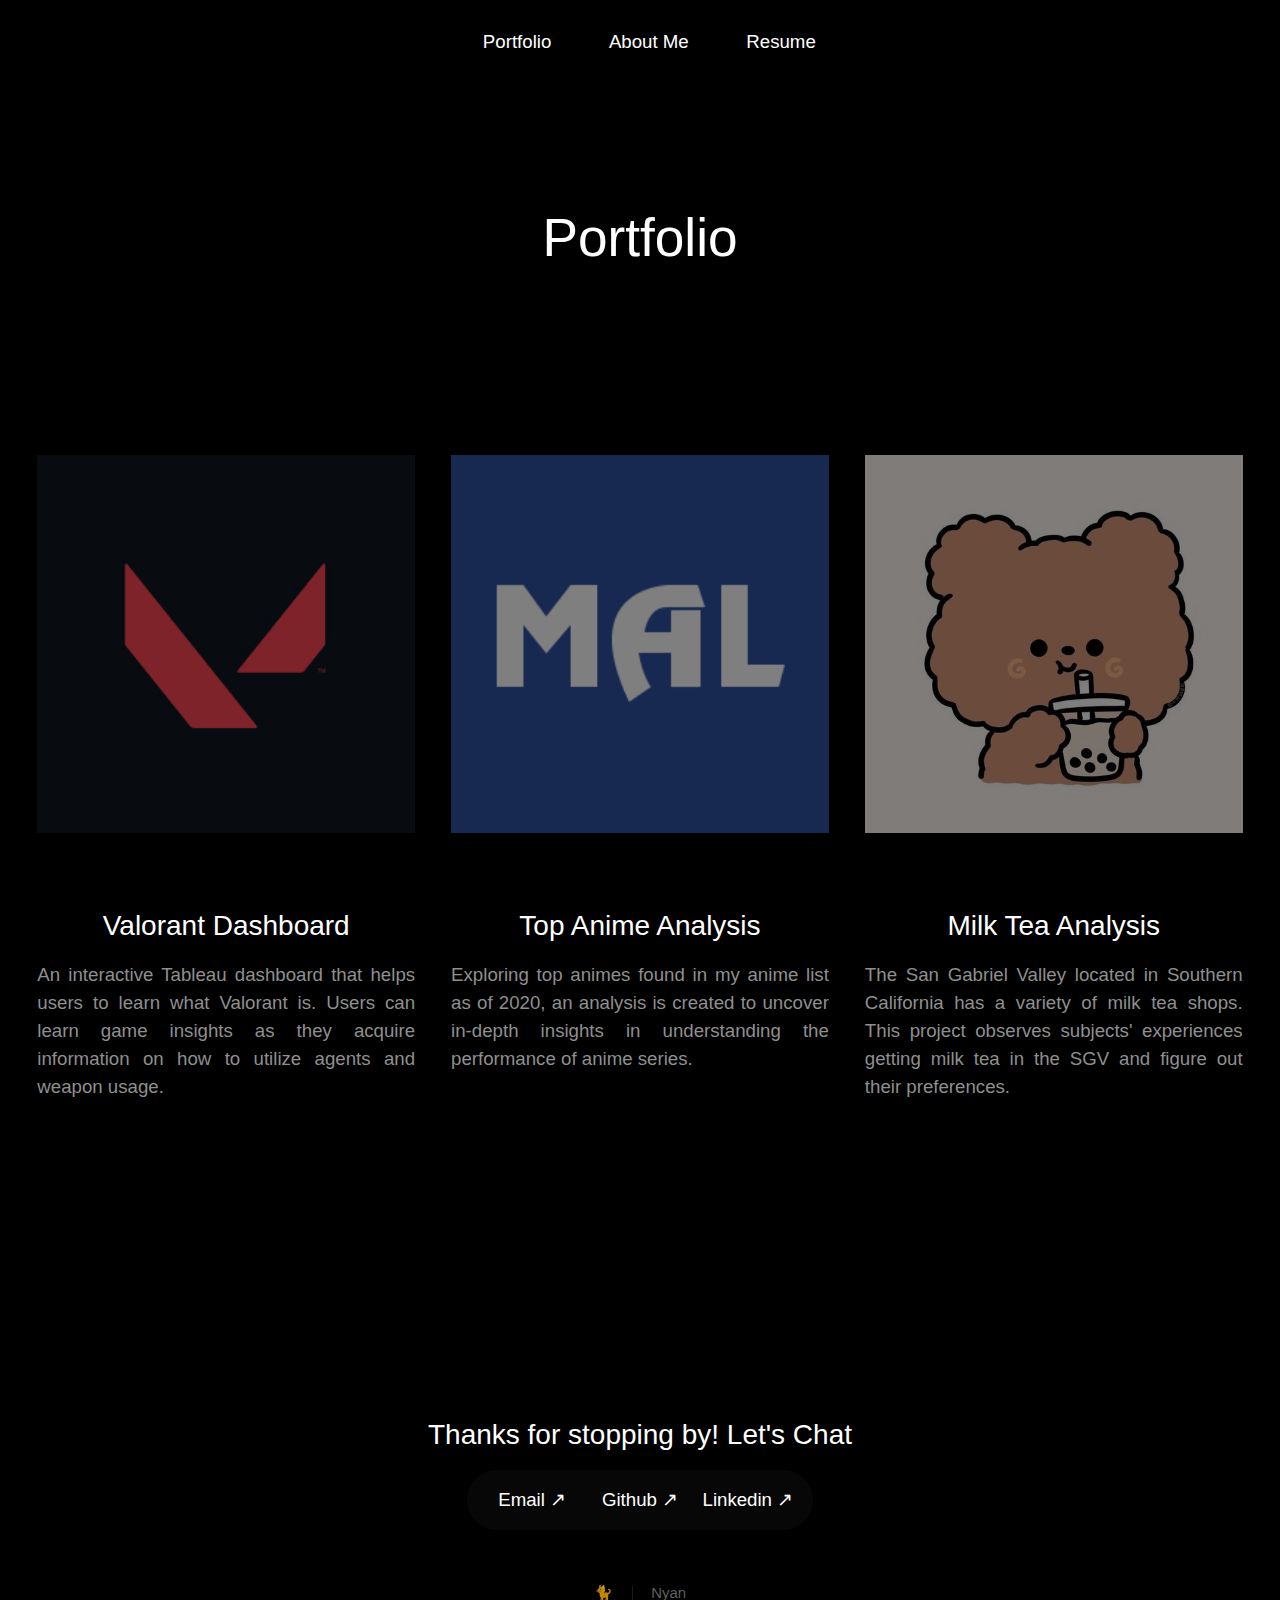
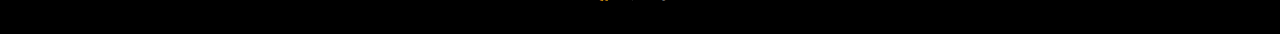
==== index.html @ c52d5a85 "Add files via upload" ====
<!DOCTYPE HTML>
<!--
	Helios by HTML5 UP
	html5up.net | @ajlkn
	Free for personal and commercial use under the CCA 3.0 license (html5up.net/license)
-->
<html>
	<head>
		<title>Index</title>
		<meta charset="utf-8" />
		<meta name="viewport" content="width=device-width, initial-scale=1, user-scalable=no" />
		<link rel="stylesheet" href="assets/css/main.css" />
		<noscript><link rel="stylesheet" href="assets/css/noscript.css" /></noscript>
	</head>
	<body class="no-sidebar is-preload">
		<div id="page-wrapper">

			<!-- Header -->
				<div id="header">


					<!-- Nav -->
						<nav id="nav">
							<ul>
								<li><a href="#main" id="main-link">Portfolio</span></a></li>
								<li><a href="about.html" id="main-link">About Me</span></a></li>
								<li><a href="https://drive.google.com/file/d/10Ahz_g5iKy3Z0_Fi8x1R7ViCnJrls5Ot/view?usp=sharing">Resume</a></li>
							</ul>
						</nav>

				</div>

			<!-- Main -->
				<div class="wrapper style1">

					<div class="container">
						<article id="main" class="special">
							<header>
								<h2><a>Portfolio</a></h2>
							</header>
						</article>
						<hr />
						<div class="row">
							<article class="col-4 col-12-mobile special">
								<a href="https://public.tableau.com/app/profile/kim.santos/viz/ValorantVisualization/Dashboard1" class="image featured"><img src="images/logo_valorant.png" alt="" /></a>
								<header>
									<h3><a href="https://public.tableau.com/app/profile/kim.santos/viz/ValorantVisualization/Dashboard1">Valorant Dashboard</a></h3>
								</header>
								<p>
									An interactive Tableau dashboard that helps users to learn what Valorant is. Users can learn game insights as they acquire information on 
									how to utilize agents and weapon usage.
								</p>
							</article>
							<article class="col-4 col-12-mobile special">
								<a href="https://github.com/santoskim/My-Anime-List" class="image featured"><img src="images/logo_myanimelist.png" alt="" /></a>
								<header>
									<h3><a href="https://github.com/santoskim/My-Anime-List">Top Anime Analysis</a></h3>
								</header>
								<p>
									Exploring top animes found in my anime list as of 2020, an analysis is created to uncover in-depth insights in understanding 
									the performance of anime series.
								</p>
							</article>
							<article class="col-4 col-12-mobile special">
								<a href="https://github.com/santoskim/Milk-Tea-Data-Analysis" class="image featured"><img src="images/logo_boba.jpg" alt="" /></a>
								<header>
									<h3><a href="https://github.com/santoskim/Milk-Tea-Data-Analysis">Milk Tea Analysis</a></h3>
								</header>
								<p>
									The San Gabriel Valley located in Southern California has a variety of milk tea shops. This project observes subjects' experiences 
									getting milk tea in the SGV and figure out their preferences.
								</p>
							</article>
						</div>
					</div>

				</div>

			<!-- Footer -->
				<div id="footer">
					<div class="container">
						<div class="row">
						</div>
						<hr />
						<div class="row">
							<div class="col-12">

								<!-- Contact -->
									<section class="contact">
										<header>
											<h3><a>Thanks for stopping by! Let's Chat</a></h3>
										</header>
										<!--<p>Urna nisl non quis interdum mus ornare ridiculus egestas ridiculus lobortis vivamus tempor aliquet.</p>-->
										<ul class="icons">
											<li><a href="mailto:santoskim20@gmail.com" ><span class="label">Email &#x2197;</span></a></li>
											<li><a href="https://github.com/santoskim" ><span class="label">Github &#x2197;</span></a></li>
											<li><a href="https://www.linkedin.com/in/kim-santos-50751b210/" ><span class="label">Linkedin &#x2197;</span></a></li>
										</ul>
									</section>

								<!-- Copyright -->
									<div class="copyright">
										<ul class="menu">
											<li><!--&copy;--> &#128008 </li><li><!--Design: <a href="http://html5up.net">-->Nyan</a></li>
										</ul>
									</div>

							</div>

						</div>
					</div>
				</div>

		</div>

		<!-- Scripts -->
			<script src="assets/js/jquery.min.js"></script>
			<script src="assets/js/jquery.dropotron.min.js"></script>
			<script src="assets/js/jquery.scrolly.min.js"></script>
			<script src="assets/js/jquery.scrollex.min.js"></script>
			<script src="assets/js/browser.min.js"></script>
			<script src="assets/js/breakpoints.min.js"></script>
			<script src="assets/js/util.js"></script>
			<script src="assets/js/main.js"></script>

	</body>
</html>
---- assets/css/main.css ----
@import url("https://fonts.googleapis.com/css?family=Source+Sans+Pro:300,300italic,400,400italic,600");
@import url("fontawesome-all.min.css");

/*
	Helios by HTML5 UP
	html5up.net | @ajlkn
	Free for personal and commercial use under the CCA 3.0 license (html5up.net/license)
*/

html, body, div, span, applet, object,
iframe, h1, h2, h3, h4, h5, h6, p, blockquote,
pre, a, abbr, acronym, address, big, cite,
code, del, dfn, em, img, ins, kbd, q, s, samp,
small, strike, strong, sub, sup, tt, var, b,
u, i, center, dl, dt, dd, ol, ul, li, fieldset,
form, label, legend, table, caption, tbody,
tfoot, thead, tr, th, td, article, aside,
canvas, details, embed, figure, figcaption,
footer, header, hgroup, menu, nav, output, ruby,
section, summary, time, mark, audio, video {
	margin: 0;
	padding: 0;
	border: 0;
	font-size: 100%;
	font: inherit;
	vertical-align: baseline;}

article, aside, details, figcaption, figure,
footer, header, hgroup, menu, nav, section {
	display: block;}

body {
	line-height: 1;
}

ol, ul {
	list-style: none;
}

blockquote, q {
	quotes: none;
}

	blockquote:before, blockquote:after, q:before, q:after {
		content: '';
		content: none;
	}

table {
	border-collapse: collapse;
	border-spacing: 0;
}

body {
	-webkit-text-size-adjust: none;
}

mark {
	background-color: transparent;
	color: inherit;
}

input::-moz-focus-inner {
	border: 0;
	padding: 0;
}

input, select, textarea {
	-moz-appearance: none;
	-webkit-appearance: none;
	-ms-appearance: none;
	appearance: none;
}

/* Basic */

	html {
		box-sizing: border-box;
	}

	*, *:before, *:after {
		box-sizing: inherit;
	}

	body {
		background: #000000;
		color: #8f8f8f;
		font-size: 15pt;
		line-height: 1.85em;
		font-family: 'Gill Sans', 'Gill Sans MT', Calibri, 'Trebuchet MS', sans-serif;
		font-weight: 300;
	}

		body.is-preload *, body.is-preload *:before, body.is-preload *:after {
			-moz-animation: none !important;
			-webkit-animation: none !important;
			-ms-animation: none !important;
			animation: none !important;
			-moz-transition: none !important;
			-webkit-transition: none !important;
			-ms-transition: none !important;
			transition: none !important;
		}

	input, textarea, select {
		font-size: 15pt;
		line-height: 1.85em;
		font-family: 'Gill Sans', 'Gill Sans MT', Calibri, 'Trebuchet MS', sans-serif;
		font-weight: 300;
	}

	h1, h2, h3, h4, h5, h6 {
		font-weight: 400;
		color: #ffffff;
		line-height: 1.25em;
	}

	h1 a, h2 a, h3 a, h4 a, h5 a, h6 a {
		color: inherit;
		text-decoration: none;
		border-bottom-color: transparent;
	}

	h1 strong, h2 strong, h3 strong, h4 strong, h5 strong, h6 strong {
		font-weight: 600;
	}

	h2 {
		font-size: 2.85em;
	}

	h3 {
		font-size: 1.50em;
	}

	h4 {
		font-size: 1em;
		margin: 0 0 0.25em 0;
	}

	strong, b {
		font-weight: 400;
		color: #483949;
	}

	em, i {
		font-style: italic;
	}

	a {
		color: inherit;
		border-bottom: solid 1px rgba(128, 128, 128, 0.15);
		text-decoration: none;
		-moz-transition: background-color 0.35s ease-in-out, color 0.35s ease-in-out, border-bottom-color 0.35s ease-in-out;
		-webkit-transition: background-color 0.35s ease-in-out, color 0.35s ease-in-out, border-bottom-color 0.35s ease-in-out;
		-ms-transition: background-color 0.35s ease-in-out, color 0.35s ease-in-out, border-bottom-color 0.35s ease-in-out;
		transition: background-color 0.35s ease-in-out, color 0.35s ease-in-out, border-bottom-color 0.35s ease-in-out;
	}

		a:hover {
			color: #ef8376;
			border-bottom-color: transparent;
		}

	sub {
		position: relative;
		top: 0.5em;
		font-size: 0.8em;
	}

	sup {
		position: relative;
		top: -0.5em;
		font-size: 0.8em;
	}

	blockquote {
		border-left: solid 0.5em #ddd;
		padding: 1em 0 1em 2em;
		font-style: italic;
	}

	p, ul, ol, dl, table {
		margin-bottom: 1em;
	}

	p {
		text-align: justify;
	}

	br.clear {
		clear: both;
	}

	hr {
		position: relative;
		display: block;
		border: 0;
		top: 4.5em;
		margin-bottom: 9em;
		height: 6px;
		border-top: solid 1px rgba(0, 0, 0, 0.2);
		border-bottom: solid 1px rgba(0, 0, 0, 0.2);
	}

		hr:before, hr:after {
			content: '';
			position: absolute;
			top: -8px;
			display: block;
			width: 1px;
			height: 21px;
			background: rgba(128, 128, 128, 0.2);
		}

		hr:before {
			left: -1px;
		}

		hr:after {
			right: -1px;
		}

	.timestamp {
		color: rgba(128, 128, 128, 0.75);
		font-size: 0.8em;
	}

/* Container */

	.container {
		margin: 0 auto;
		max-width: 100%;
		width: 1400px;
	}

		@media screen and (max-width: 1680px) {

			.container {
				width: 1200px;
			}

		}

		@media screen and (max-width: 1280px) {

			.container {
				width: 100%;
			}

		}

		@media screen and (max-width: 960px) {

			.container {
				width: 100%;
			}

		}

		@media screen and (max-width: 840px) {

			.container {
				width: 100%;
			}

		}

		@media screen and (max-width: 736px) {

			.container {
				width: 100%;
			}

		}

/* Row */

	.row {
		display: flex;
		flex-wrap: wrap;
		box-sizing: border-box;
		align-items: stretch;
	}

		.row > * {
			box-sizing: border-box;
		}

		.row.gtr-uniform > * > :last-child {
			margin-bottom: 0;
		}

		.row.aln-left {
			justify-content: flex-start;
		}

		.row.aln-center {
			justify-content: center;
		}

		.row.aln-right {
			justify-content: flex-end;
		}

		.row.aln-top {
			align-items: flex-start;
		}

		.row.aln-middle {
			align-items: center;
		}

		.row.aln-bottom {
			align-items: flex-end;
		}

		.row > .imp {
			order: -1;
		}

		.row > .col-1 {
			width: 8.33333%;
		}

		.row > .off-1 {
			margin-left: 8.33333%;
		}

		.row > .col-2 {
			width: 16.66667%;
		}

		.row > .off-2 {
			margin-left: 16.66667%;
		}

		.row > .col-3 {
			width: 25%;
		}

		.row > .off-3 {
			margin-left: 25%;
		}

		.row > .col-4 {
			width: 33.33333%;
		}

		.row > .off-4 {
			margin-left: 33.33333%;
		}

		.row > .col-5 {
			width: 41.66667%;
		}

		.row > .off-5 {
			margin-left: 41.66667%;
		}

		.row > .col-6 {
			width: 50%;
		}

		.row > .off-6 {
			margin-left: 50%;
		}

		.row > .col-7 {
			width: 58.33333%;
		}

		.row > .off-7 {
			margin-left: 58.33333%;
		}

		.row > .col-8 {
			width: 66.66667%;
		}

		.row > .off-8 {
			margin-left: 66.66667%;
		}

		.row > .col-9 {
			width: 75%;
		}

		.row > .off-9 {
			margin-left: 75%;
		}

		.row > .col-10 {
			width: 83.33333%;
		}

		.row > .off-10 {
			margin-left: 83.33333%;
		}

		.row > .col-11 {
			width: 91.66667%;
		}

		.row > .off-11 {
			margin-left: 91.66667%;
		}

		.row > .col-12 {
			width: 100%;
		}

		.row > .off-12 {
			margin-left: 100%;
		}

		.row.gtr-0 {
			margin-top: 0px;
			margin-left: 0px;
		}

			.row.gtr-0 > * {
				padding: 0px 0 0 0px;
			}

			.row.gtr-0.gtr-uniform {
				margin-top: 0px;
			}

				.row.gtr-0.gtr-uniform > * {
					padding-top: 0px;
				}

		.row.gtr-25 {
			margin-top: -10px;
			margin-left: -10px;
		}

			.row.gtr-25 > * {
				padding: 10px 0 0 10px;
			}

			.row.gtr-25.gtr-uniform {
				margin-top: -10px;
			}

				.row.gtr-25.gtr-uniform > * {
					padding-top: 10px;
				}

		.row.gtr-50 {
			margin-top: -20px;
			margin-left: -20px;
		}

			.row.gtr-50 > * {
				padding: 20px 0 0 20px;
			}

			.row.gtr-50.gtr-uniform {
				margin-top: -20px;
			}

				.row.gtr-50.gtr-uniform > * {
					padding-top: 20px;
				}

		.row {
			margin-top: -40px;
			margin-left: -40px;
		}

			.row > * {
				padding: 40px 0 0 40px;
			}

			.row.gtr-uniform {
				margin-top: -40px;
			}

				.row.gtr-uniform > * {
					padding-top: 40px;
				}

		.row.gtr-150 {
			margin-top: -60px;
			margin-left: -60px;
		}

			.row.gtr-150 > * {
				padding: 60px 0 0 60px;
			}

			.row.gtr-150.gtr-uniform {
				margin-top: -60px;
			}

				.row.gtr-150.gtr-uniform > * {
					padding-top: 60px;
				}

		.row.gtr-200 {
			margin-top: -80px;
			margin-left: -80px;
		}

			.row.gtr-200 > * {
				padding: 80px 0 0 80px;
			}

			.row.gtr-200.gtr-uniform {
				margin-top: -80px;
			}

				.row.gtr-200.gtr-uniform > * {
					padding-top: 80px;
				}

		@media screen and (max-width: 1680px) {

			.row {
				display: flex;
				flex-wrap: wrap;
				box-sizing: border-box;
				align-items: stretch;
			}

				.row > * {
					box-sizing: border-box;
				}

				.row.gtr-uniform > * > :last-child {
					margin-bottom: 0;
				}

				.row.aln-left {
					justify-content: flex-start;
				}

				.row.aln-center {
					justify-content: center;
				}

				.row.aln-right {
					justify-content: flex-end;
				}

				.row.aln-top {
					align-items: flex-start;
				}

				.row.aln-middle {
					align-items: center;
				}

				.row.aln-bottom {
					align-items: flex-end;
				}

				.row > .imp-wide {
					order: -1;
				}

				.row > .col-1-wide {
					width: 8.33333%;
				}

				.row > .off-1-wide {
					margin-left: 8.33333%;
				}

				.row > .col-2-wide {
					width: 16.66667%;
				}

				.row > .off-2-wide {
					margin-left: 16.66667%;
				}

				.row > .col-3-wide {
					width: 25%;
				}

				.row > .off-3-wide {
					margin-left: 25%;
				}

				.row > .col-4-wide {
					width: 33.33333%;
				}

				.row > .off-4-wide {
					margin-left: 33.33333%;
				}

				.row > .col-5-wide {
					width: 41.66667%;
				}

				.row > .off-5-wide {
					margin-left: 41.66667%;
				}

				.row > .col-6-wide {
					width: 50%;
				}

				.row > .off-6-wide {
					margin-left: 50%;
				}

				.row > .col-7-wide {
					width: 58.33333%;
				}

				.row > .off-7-wide {
					margin-left: 58.33333%;
				}

				.row > .col-8-wide {
					width: 66.66667%;
				}

				.row > .off-8-wide {
					margin-left: 66.66667%;
				}

				.row > .col-9-wide {
					width: 75%;
				}

				.row > .off-9-wide {
					margin-left: 75%;
				}

				.row > .col-10-wide {
					width: 83.33333%;
				}

				.row > .off-10-wide {
					margin-left: 83.33333%;
				}

				.row > .col-11-wide {
					width: 91.66667%;
				}

				.row > .off-11-wide {
					margin-left: 91.66667%;
				}

				.row > .col-12-wide {
					width: 100%;
				}

				.row > .off-12-wide {
					margin-left: 100%;
				}

				.row.gtr-0 {
					margin-top: 0px;
					margin-left: 0px;
				}

					.row.gtr-0 > * {
						padding: 0px 0 0 0px;
					}

					.row.gtr-0.gtr-uniform {
						margin-top: 0px;
					}

						.row.gtr-0.gtr-uniform > * {
							padding-top: 0px;
						}

				.row.gtr-25 {
					margin-top: -10px;
					margin-left: -10px;
				}

					.row.gtr-25 > * {
						padding: 10px 0 0 10px;
					}

					.row.gtr-25.gtr-uniform {
						margin-top: -10px;
					}

						.row.gtr-25.gtr-uniform > * {
							padding-top: 10px;
						}

				.row.gtr-50 {
					margin-top: -20px;
					margin-left: -20px;
				}

					.row.gtr-50 > * {
						padding: 20px 0 0 20px;
					}

					.row.gtr-50.gtr-uniform {
						margin-top: -20px;
					}

						.row.gtr-50.gtr-uniform > * {
							padding-top: 20px;
						}

				.row {
					margin-top: -40px;
					margin-left: -40px;
				}

					.row > * {
						padding: 40px 0 0 40px;
					}

					.row.gtr-uniform {
						margin-top: -40px;
					}

						.row.gtr-uniform > * {
							padding-top: 40px;
						}

				.row.gtr-150 {
					margin-top: -60px;
					margin-left: -60px;
				}

					.row.gtr-150 > * {
						padding: 60px 0 0 60px;
					}

					.row.gtr-150.gtr-uniform {
						margin-top: -60px;
					}

						.row.gtr-150.gtr-uniform > * {
							padding-top: 60px;
						}

				.row.gtr-200 {
					margin-top: -80px;
					margin-left: -80px;
				}

					.row.gtr-200 > * {
						padding: 80px 0 0 80px;
					}

					.row.gtr-200.gtr-uniform {
						margin-top: -80px;
					}

						.row.gtr-200.gtr-uniform > * {
							padding-top: 80px;
						}

		}

		@media screen and (max-width: 1280px) {

			.row {
				display: flex;
				flex-wrap: wrap;
				box-sizing: border-box;
				align-items: stretch;
			}

				.row > * {
					box-sizing: border-box;
				}

				.row.gtr-uniform > * > :last-child {
					margin-bottom: 0;
				}

				.row.aln-left {
					justify-content: flex-start;
				}

				.row.aln-center {
					justify-content: center;
				}

				.row.aln-right {
					justify-content: flex-end;
				}

				.row.aln-top {
					align-items: flex-start;
				}

				.row.aln-middle {
					align-items: center;
				}

				.row.aln-bottom {
					align-items: flex-end;
				}

				.row > .imp-normal {
					order: -1;
				}

				.row > .col-1-normal {
					width: 8.33333%;
				}

				.row > .off-1-normal {
					margin-left: 8.33333%;
				}

				.row > .col-2-normal {
					width: 16.66667%;
				}

				.row > .off-2-normal {
					margin-left: 16.66667%;
				}

				.row > .col-3-normal {
					width: 25%;
				}

				.row > .off-3-normal {
					margin-left: 25%;
				}

				.row > .col-4-normal {
					width: 33.33333%;
				}

				.row > .off-4-normal {
					margin-left: 33.33333%;
				}

				.row > .col-5-normal {
					width: 41.66667%;
				}

				.row > .off-5-normal {
					margin-left: 41.66667%;
				}

				.row > .col-6-normal {
					width: 50%;
				}

				.row > .off-6-normal {
					margin-left: 50%;
				}

				.row > .col-7-normal {
					width: 58.33333%;
				}

				.row > .off-7-normal {
					margin-left: 58.33333%;
				}

				.row > .col-8-normal {
					width: 66.66667%;
				}

				.row > .off-8-normal {
					margin-left: 66.66667%;
				}

				.row > .col-9-normal {
					width: 75%;
				}

				.row > .off-9-normal {
					margin-left: 75%;
				}

				.row > .col-10-normal {
					width: 83.33333%;
				}

				.row > .off-10-normal {
					margin-left: 83.33333%;
				}

				.row > .col-11-normal {
					width: 91.66667%;
				}

				.row > .off-11-normal {
					margin-left: 91.66667%;
				}

				.row > .col-12-normal {
					width: 100%;
				}

				.row > .off-12-normal {
					margin-left: 100%;
				}

				.row.gtr-0 {
					margin-top: 0px;
					margin-left: 0px;
				}

					.row.gtr-0 > * {
						padding: 0px 0 0 0px;
					}

					.row.gtr-0.gtr-uniform {
						margin-top: 0px;
					}

						.row.gtr-0.gtr-uniform > * {
							padding-top: 0px;
						}

				.row.gtr-25 {
					margin-top: -9px;
					margin-left: -9px;
				}

					.row.gtr-25 > * {
						padding: 9px 0 0 9px;
					}

					.row.gtr-25.gtr-uniform {
						margin-top: -9px;
					}

						.row.gtr-25.gtr-uniform > * {
							padding-top: 9px;
						}

				.row.gtr-50 {
					margin-top: -18px;
					margin-left: -18px;
				}

					.row.gtr-50 > * {
						padding: 18px 0 0 18px;
					}

					.row.gtr-50.gtr-uniform {
						margin-top: -18px;
					}

						.row.gtr-50.gtr-uniform > * {
							padding-top: 18px;
						}

				.row {
					margin-top: -36px;
					margin-left: -36px;
				}

					.row > * {
						padding: 36px 0 0 36px;
					}

					.row.gtr-uniform {
						margin-top: -36px;
					}

						.row.gtr-uniform > * {
							padding-top: 36px;
						}

				.row.gtr-150 {
					margin-top: -54px;
					margin-left: -54px;
				}

					.row.gtr-150 > * {
						padding: 54px 0 0 54px;
					}

					.row.gtr-150.gtr-uniform {
						margin-top: -54px;
					}

						.row.gtr-150.gtr-uniform > * {
							padding-top: 54px;
						}

				.row.gtr-200 {
					margin-top: -72px;
					margin-left: -72px;
				}

					.row.gtr-200 > * {
						padding: 72px 0 0 72px;
					}

					.row.gtr-200.gtr-uniform {
						margin-top: -72px;
					}

						.row.gtr-200.gtr-uniform > * {
							padding-top: 72px;
						}

		}

		@media screen and (max-width: 960px) {

			.row {
				display: flex;
				flex-wrap: wrap;
				box-sizing: border-box;
				align-items: stretch;
			}

				.row > * {
					box-sizing: border-box;
				}

				.row.gtr-uniform > * > :last-child {
					margin-bottom: 0;
				}

				.row.aln-left {
					justify-content: flex-start;
				}

				.row.aln-center {
					justify-content: center;
				}

				.row.aln-right {
					justify-content: flex-end;
				}

				.row.aln-top {
					align-items: flex-start;
				}

				.row.aln-middle {
					align-items: center;
				}

				.row.aln-bottom {
					align-items: flex-end;
				}

				.row > .imp-narrow {
					order: -1;
				}

				.row > .col-1-narrow {
					width: 8.33333%;
				}

				.row > .off-1-narrow {
					margin-left: 8.33333%;
				}

				.row > .col-2-narrow {
					width: 16.66667%;
				}

				.row > .off-2-narrow {
					margin-left: 16.66667%;
				}

				.row > .col-3-narrow {
					width: 25%;
				}

				.row > .off-3-narrow {
					margin-left: 25%;
				}

				.row > .col-4-narrow {
					width: 33.33333%;
				}

				.row > .off-4-narrow {
					margin-left: 33.33333%;
				}

				.row > .col-5-narrow {
					width: 41.66667%;
				}

				.row > .off-5-narrow {
					margin-left: 41.66667%;
				}

				.row > .col-6-narrow {
					width: 50%;
				}

				.row > .off-6-narrow {
					margin-left: 50%;
				}

				.row > .col-7-narrow {
					width: 58.33333%;
				}

				.row > .off-7-narrow {
					margin-left: 58.33333%;
				}

				.row > .col-8-narrow {
					width: 66.66667%;
				}

				.row > .off-8-narrow {
					margin-left: 66.66667%;
				}

				.row > .col-9-narrow {
					width: 75%;
				}

				.row > .off-9-narrow {
					margin-left: 75%;
				}

				.row > .col-10-narrow {
					width: 83.33333%;
				}

				.row > .off-10-narrow {
					margin-left: 83.33333%;
				}

				.row > .col-11-narrow {
					width: 91.66667%;
				}

				.row > .off-11-narrow {
					margin-left: 91.66667%;
				}

				.row > .col-12-narrow {
					width: 100%;
				}

				.row > .off-12-narrow {
					margin-left: 100%;
				}

				.row.gtr-0 {
					margin-top: 0px;
					margin-left: 0px;
				}

					.row.gtr-0 > * {
						padding: 0px 0 0 0px;
					}

					.row.gtr-0.gtr-uniform {
						margin-top: 0px;
					}

						.row.gtr-0.gtr-uniform > * {
							padding-top: 0px;
						}

				.row.gtr-25 {
					margin-top: -8px;
					margin-left: -8px;
				}

					.row.gtr-25 > * {
						padding: 8px 0 0 8px;
					}

					.row.gtr-25.gtr-uniform {
						margin-top: -8px;
					}

						.row.gtr-25.gtr-uniform > * {
							padding-top: 8px;
						}

				.row.gtr-50 {
					margin-top: -16px;
					margin-left: -16px;
				}

					.row.gtr-50 > * {
						padding: 16px 0 0 16px;
					}

					.row.gtr-50.gtr-uniform {
						margin-top: -16px;
					}

						.row.gtr-50.gtr-uniform > * {
							padding-top: 16px;
						}

				.row {
					margin-top: -32px;
					margin-left: -32px;
				}

					.row > * {
						padding: 32px 0 0 32px;
					}

					.row.gtr-uniform {
						margin-top: -32px;
					}

						.row.gtr-uniform > * {
							padding-top: 32px;
						}

				.row.gtr-150 {
					margin-top: -48px;
					margin-left: -48px;
				}

					.row.gtr-150 > * {
						padding: 48px 0 0 48px;
					}

					.row.gtr-150.gtr-uniform {
						margin-top: -48px;
					}

						.row.gtr-150.gtr-uniform > * {
							padding-top: 48px;
						}

				.row.gtr-200 {
					margin-top: -64px;
					margin-left: -64px;
				}

					.row.gtr-200 > * {
						padding: 64px 0 0 64px;
					}

					.row.gtr-200.gtr-uniform {
						margin-top: -64px;
					}

						.row.gtr-200.gtr-uniform > * {
							padding-top: 64px;
						}

		}

		@media screen and (max-width: 840px) {

			.row {
				display: flex;
				flex-wrap: wrap;
				box-sizing: border-box;
				align-items: stretch;
			}

				.row > * {
					box-sizing: border-box;
				}

				.row.gtr-uniform > * > :last-child {
					margin-bottom: 0;
				}

				.row.aln-left {
					justify-content: flex-start;
				}

				.row.aln-center {
					justify-content: center;
				}

				.row.aln-right {
					justify-content: flex-end;
				}

				.row.aln-top {
					align-items: flex-start;
				}

				.row.aln-middle {
					align-items: center;
				}

				.row.aln-bottom {
					align-items: flex-end;
				}

				.row > .imp-narrower {
					order: -1;
				}

				.row > .col-1-narrower {
					width: 8.33333%;
				}

				.row > .off-1-narrower {
					margin-left: 8.33333%;
				}

				.row > .col-2-narrower {
					width: 16.66667%;
				}

				.row > .off-2-narrower {
					margin-left: 16.66667%;
				}

				.row > .col-3-narrower {
					width: 25%;
				}

				.row > .off-3-narrower {
					margin-left: 25%;
				}

				.row > .col-4-narrower {
					width: 33.33333%;
				}

				.row > .off-4-narrower {
					margin-left: 33.33333%;
				}

				.row > .col-5-narrower {
					width: 41.66667%;
				}

				.row > .off-5-narrower {
					margin-left: 41.66667%;
				}

				.row > .col-6-narrower {
					width: 50%;
				}

				.row > .off-6-narrower {
					margin-left: 50%;
				}

				.row > .col-7-narrower {
					width: 58.33333%;
				}

				.row > .off-7-narrower {
					margin-left: 58.33333%;
				}

				.row > .col-8-narrower {
					width: 66.66667%;
				}

				.row > .off-8-narrower {
					margin-left: 66.66667%;
				}

				.row > .col-9-narrower {
					width: 75%;
				}

				.row > .off-9-narrower {
					margin-left: 75%;
				}

				.row > .col-10-narrower {
					width: 83.33333%;
				}

				.row > .off-10-narrower {
					margin-left: 83.33333%;
				}

				.row > .col-11-narrower {
					width: 91.66667%;
				}

				.row > .off-11-narrower {
					margin-left: 91.66667%;
				}

				.row > .col-12-narrower {
					width: 100%;
				}

				.row > .off-12-narrower {
					margin-left: 100%;
				}

				.row.gtr-0 {
					margin-top: 0px;
					margin-left: 0px;
				}

					.row.gtr-0 > * {
						padding: 0px 0 0 0px;
					}

					.row.gtr-0.gtr-uniform {
						margin-top: 0px;
					}

						.row.gtr-0.gtr-uniform > * {
							padding-top: 0px;
						}

				.row.gtr-25 {
					margin-top: -8px;
					margin-left: -8px;
				}

					.row.gtr-25 > * {
						padding: 8px 0 0 8px;
					}

					.row.gtr-25.gtr-uniform {
						margin-top: -8px;
					}

						.row.gtr-25.gtr-uniform > * {
							padding-top: 8px;
						}

				.row.gtr-50 {
					margin-top: -16px;
					margin-left: -16px;
				}

					.row.gtr-50 > * {
						padding: 16px 0 0 16px;
					}

					.row.gtr-50.gtr-uniform {
						margin-top: -16px;
					}

						.row.gtr-50.gtr-uniform > * {
							padding-top: 16px;
						}

				.row {
					margin-top: -32px;
					margin-left: -32px;
				}

					.row > * {
						padding: 32px 0 0 32px;
					}

					.row.gtr-uniform {
						margin-top: -32px;
					}

						.row.gtr-uniform > * {
							padding-top: 32px;
						}

				.row.gtr-150 {
					margin-top: -48px;
					margin-left: -48px;
				}

					.row.gtr-150 > * {
						padding: 48px 0 0 48px;
					}

					.row.gtr-150.gtr-uniform {
						margin-top: -48px;
					}

						.row.gtr-150.gtr-uniform > * {
							padding-top: 48px;
						}

				.row.gtr-200 {
					margin-top: -64px;
					margin-left: -64px;
				}

					.row.gtr-200 > * {
						padding: 64px 0 0 64px;
					}

					.row.gtr-200.gtr-uniform {
						margin-top: -64px;
					}

						.row.gtr-200.gtr-uniform > * {
							padding-top: 64px;
						}

		}

		@media screen and (max-width: 736px) {

			.row {
				display: flex;
				flex-wrap: wrap;
				box-sizing: border-box;
				align-items: stretch;
			}

				.row > * {
					box-sizing: border-box;
				}

				.row.gtr-uniform > * > :last-child {
					margin-bottom: 0;
				}

				.row.aln-left {
					justify-content: flex-start;
				}

				.row.aln-center {
					justify-content: center;
				}

				.row.aln-right {
					justify-content: flex-end;
				}

				.row.aln-top {
					align-items: flex-start;
				}

				.row.aln-middle {
					align-items: center;
				}

				.row.aln-bottom {
					align-items: flex-end;
				}

				.row > .imp-mobile {
					order: -1;
				}

				.row > .col-1-mobile {
					width: 8.33333%;
				}

				.row > .off-1-mobile {
					margin-left: 8.33333%;
				}

				.row > .col-2-mobile {
					width: 16.66667%;
				}

				.row > .off-2-mobile {
					margin-left: 16.66667%;
				}

				.row > .col-3-mobile {
					width: 25%;
				}

				.row > .off-3-mobile {
					margin-left: 25%;
				}

				.row > .col-4-mobile {
					width: 33.33333%;
				}

				.row > .off-4-mobile {
					margin-left: 33.33333%;
				}

				.row > .col-5-mobile {
					width: 41.66667%;
				}

				.row > .off-5-mobile {
					margin-left: 41.66667%;
				}

				.row > .col-6-mobile {
					width: 50%;
				}

				.row > .off-6-mobile {
					margin-left: 50%;
				}

				.row > .col-7-mobile {
					width: 58.33333%;
				}

				.row > .off-7-mobile {
					margin-left: 58.33333%;
				}

				.row > .col-8-mobile {
					width: 66.66667%;
				}

				.row > .off-8-mobile {
					margin-left: 66.66667%;
				}

				.row > .col-9-mobile {
					width: 75%;
				}

				.row > .off-9-mobile {
					margin-left: 75%;
				}

				.row > .col-10-mobile {
					width: 83.33333%;
				}

				.row > .off-10-mobile {
					margin-left: 83.33333%;
				}

				.row > .col-11-mobile {
					width: 91.66667%;
				}

				.row > .off-11-mobile {
					margin-left: 91.66667%;
				}

				.row > .col-12-mobile {
					width: 100%;
				}

				.row > .off-12-mobile {
					margin-left: 100%;
				}

				.row.gtr-0 {
					margin-top: 0px;
					margin-left: 0px;
				}

					.row.gtr-0 > * {
						padding: 0px 0 0 0px;
					}

					.row.gtr-0.gtr-uniform {
						margin-top: 0px;
					}

						.row.gtr-0.gtr-uniform > * {
							padding-top: 0px;
						}

				.row.gtr-25 {
					margin-top: -5px;
					margin-left: -5px;
				}

					.row.gtr-25 > * {
						padding: 5px 0 0 5px;
					}

					.row.gtr-25.gtr-uniform {
						margin-top: -5px;
					}

						.row.gtr-25.gtr-uniform > * {
							padding-top: 5px;
						}

				.row.gtr-50 {
					margin-top: -10px;
					margin-left: -10px;
				}

					.row.gtr-50 > * {
						padding: 10px 0 0 10px;
					}

					.row.gtr-50.gtr-uniform {
						margin-top: -10px;
					}

						.row.gtr-50.gtr-uniform > * {
							padding-top: 10px;
						}

				.row {
					margin-top: -20px;
					margin-left: -20px;
				}

					.row > * {
						padding: 20px 0 0 20px;
					}

					.row.gtr-uniform {
						margin-top: -20px;
					}

						.row.gtr-uniform > * {
							padding-top: 20px;
						}

				.row.gtr-150 {
					margin-top: -30px;
					margin-left: -30px;
				}

					.row.gtr-150 > * {
						padding: 30px 0 0 30px;
					}

					.row.gtr-150.gtr-uniform {
						margin-top: -30px;
					}

						.row.gtr-150.gtr-uniform > * {
							padding-top: 30px;
						}

				.row.gtr-200 {
					margin-top: -40px;
					margin-left: -40px;
				}

					.row.gtr-200 > * {
						padding: 40px 0 0 40px;
					}

					.row.gtr-200.gtr-uniform {
						margin-top: -40px;
					}

						.row.gtr-200.gtr-uniform > * {
							padding-top: 40px;
						}

		}

/* Sections/Article */

	section, article {
		margin-bottom: 3em;
	}

		section > :last-child, section:last-child, article > :last-child, article:last-child {
			margin-bottom: 0;
		}

		section.special > header, section.special > footer, article.special > header, article.special > footer {
			text-align: center;
		}

	.row > section, .row > article {
		margin-bottom: 0;
	}

	header {
		margin: 0 0 1em 0;
	}

		header > p {
			display: block;
			font-size: 1.5em;
			margin: 1em 0 2em 0;
			line-height: 1.5em;
			text-align: inherit;
		}

	footer {
		margin: 2.5em 0 0 0;
	}

/* Image */

	.image {
		position: relative;
		display: inline-block;
		border: 0;
		outline: 0;
	}

		.image img {
			display: block;
			width: 100%;
		}

		.image::before {
			content: "";
			position: absolute;
			top: 0;
			left: 0;
			width: 100%;
			height: 100%;
			background-color: rgba(0, 0, 0, 0.5); /* Add grey color overlay */
			transition: all 0.5s ease; /* Add transition effect */
			opacity: 1;
		  }
		  
		  .image:hover::before {
			opacity: 0; /* Make the overlay disappear on hover */
		  }
		  
		  .image:hover img {
			filter: grayscale(0%); /* Make the image color back to normal on hover */
		  }
		  You can apply this CSS to the .image class to achieve the effect on all images with that class.
		  
		  
		  
		  
		  
		  
		  

		.image.fit {
			display: block;
			width: 100%;
		}

		.image.featured {
			display: block;
			width: 100%;
			margin: 0 0 4em 0;
		}

		.image.left {
			float: left;
			margin: 0 2em 2em 0;
		}

		.image.centered {
			display: block;
			margin: 0 0 2em 0;
		}

			.image.centered img {
				margin: 0 auto;
				width: auto;
			}
			

/* List */

	ul {
		list-style: disc;
		padding-left: 1em;
	}

		ul li {
			padding-left: 0.5em;
		}

	ol {
		list-style: decimal;
		padding-left: 1.25em;
	}

		ol li {
			padding-left: 0.25em;
		}

/* Actions */

	ul.actions {
		margin: 3em 0 0 0;
		list-style: none;
		padding-left: 0;
	}

		form ul.actions {
			margin-top: 0;
		}

		ul.actions li {
			display: inline-block;
			margin: 0 0.75em 0 0.75em;
			padding-left: 0;
		}

			ul.actions li:first-child {
				margin-left: 0;
			}

			ul.actions li:last-child {
				margin-right: 0;
			}

/* Divided */

	ul.divided {
		list-style: none;
		padding-left: 0;
	}

		ul.divided li {
			border-top: solid 1px rgba(128, 128, 128, 0.2);
			padding-top: 1.5em;
			margin-top: 1.5em;
			padding-left: 0;
		}

			ul.divided li:first-child {
				border-top: 0;
				padding-top: 0;
				margin-top: 0;
			}

/* Menu */

	ul.menu {
		height: 1em;
		line-height: 1em;
		list-style: none;
		padding-left: 0;
	}

		ul.menu li {
			display: inline-block;
			border-left: solid 1px rgba(128, 128, 128, 0.2);
			padding-left: 1.25em;
			margin-left: 1.25em;
		}

			ul.menu li:first-child {
				border-left: 0;
				padding-left: 0;
				margin-left: 0;
			}

/* Icons */

	ul.icons {
		position: relative;
		background: rgba(128, 128, 128, 0.05);
		border-radius: 4em;
		display: inline-block;
		padding: 0.35em 0.75em 0.35em 0.75em;
		font-size: 1em;
		cursor: default;
		list-style: none;
	}

		ul.icons li {
			display: inline-block;
			padding-left: 0;
		}

			ul.icons li a {
				display: inline-block;
				background: none;
				width: 5.5em;
				height: 2.5em;
				line-height: 2.5em;
				text-align: center;
				border-radius: 100%;
				border: 0;
				color: inherit;
			}

				ul.icons li a:hover {
					color: #ef8376;
				}

/* Form */

	form label {
		display: block;
		font-weight: 400;
		color: #483949;
		margin: 0 0 1em 0;
	}

	form input[type="text"],
	form input[type="email"],
	form input[type="password"],
	form select,
	form textarea {
		-webkit-appearance: none;
		display: block;
		border: 0;
		background: #fafafa;
		width: 100%;
		border-radius: 0.5em;
		border: solid 1px #E5E5E5;
		padding: 1em;
		-moz-transition: background-color 0.35s ease-in-out, border-color 0.35s ease-in-out;
		-webkit-transition: background-color 0.35s ease-in-out, border-color 0.35s ease-in-out;
		-ms-transition: background-color 0.35s ease-in-out, border-color 0.35s ease-in-out;
		transition: background-color 0.35s ease-in-out, border-color 0.35s ease-in-out;
	}

		form input[type="text"]:focus,
		form input[type="email"]:focus,
		form input[type="password"]:focus,
		form select:focus,
		form textarea:focus {
			background: #fff;
			border-color: #df7366;
		}

	form input[type="text"],
	form input[type="email"],
	form input[type="password"],
	form select {
		line-height: 1em;
	}

	form textarea {
		min-height: 9em;
	}

	form ::-webkit-input-placeholder {
		color: #555 !important;
	}

	form :-moz-placeholder {
		color: #555 !important;
	}

	form ::-moz-placeholder {
		color: #555 !important;
	}

	form :-ms-input-placeholder {
		color: #555 !important;
	}

	form ::-moz-focus-inner {
		border: 0;
	}

/* Table */

	table {
		width: 100%;
	}

		table.default {
			width: 100%;
		}

			table.default tbody tr {
				border-top: solid 1px #e5e5e5;
			}

				table.default tbody tr:first-child {
					border-top: 0;
				}

				table.default tbody tr:nth-child(2n+1) {
					background: #fafafa;
				}

			table.default td {
				padding: 0.5em 1em 0.5em 1em;
			}

			table.default th {
				text-align: left;
				font-weight: 400;
				padding: 0.5em 1em 0.5em 1em;
			}

			table.default thead {
				border-bottom: solid 2px #e5e5e5;
			}

			table.default tfoot {
				border-top: solid 2px #e5e5e5;
			}

/* Button */

	input[type="button"],
	input[type="submit"],
	input[type="reset"],
	button,
	.button {
		position: relative;
		display: inline-block;
		background: #df7366;
		color: #fff;
		text-align: center;
		border-radius: 0.5em;
		text-decoration: none;
		padding: 0.65em 3em 0.65em 3em;
		border: 0;
		cursor: pointer;
		outline: 0;
		font-weight: 300;
		-moz-transition: background-color 0.35s ease-in-out, color 0.35s ease-in-out, border-bottom-color 0.35s ease-in-out;
		-webkit-transition: background-color 0.35s ease-in-out, color 0.35s ease-in-out, border-bottom-color 0.35s ease-in-out;
		-ms-transition: background-color 0.35s ease-in-out, color 0.35s ease-in-out, border-bottom-color 0.35s ease-in-out;
		transition: background-color 0.35s ease-in-out, color 0.35s ease-in-out, border-bottom-color 0.35s ease-in-out;
	}

		input[type="button"]:hover,
		input[type="submit"]:hover,
		input[type="reset"]:hover,
		button:hover,
		.button:hover {
			color: #fff;
			background: #ef8376;
		}

		input[type="button"].alt,
		input[type="submit"].alt,
		input[type="reset"].alt,
		button.alt,
		.button.alt {
			background: #2B252C;
		}

			input[type="button"].alt:hover,
			input[type="submit"].alt:hover,
			input[type="reset"].alt:hover,
			button.alt:hover,
			.button.alt:hover {
				background: #3B353C;
			}

/* Post */

	.post.stub {
		text-align: center;
	}

		.post.stub header {
			margin: 0;
		}

/* Icons */

	.icon {
		text-decoration: none;
		text-decoration: none;
	}

		.icon:before {
			-moz-osx-font-smoothing: grayscale;
			-webkit-font-smoothing: antialiased;
			display: inline-block;
			font-style: normal;
			font-variant: normal;
			text-rendering: auto;
			line-height: 1;
			text-transform: none !important;
			font-family: 'Font Awesome 5 Free';
			font-weight: 400;
		}

		.icon:before {
			line-height: inherit;
			font-size: 1.25em;
		}

		.icon > .label {
			display: none;
		}

		.icon.solid:before {
			font-weight: 900;
		}

		.icon.brands:before {
			font-family: 'Font Awesome 5 Brands';
		}

		.icon.circled {
			position: relative;
			display: inline-block;
			background: #2b252c;
			color: #fff;
			border-radius: 100%;
			width: 3em;
			height: 3em;
			line-height: 3em;
			text-align: center;
			font-size: 1.25em;
		}

			header .icon.circled {
				margin: 0 0 2em 0;
			}

/* Wrapper */

	.wrapper {
		background: #000000;
		margin: 0 0 2em 0;
		padding: 0em 0 6em 0;
	}

		.wrapper.style2 {
			padding-top: 0;
		}

/* Header */

	#header {
		position: relative;
		/*background-image: url("../../images/header.jpg");*/
		background-size: cover;
		background-position: center center;
		background-attachment: fixed;
		color: #ffffff;
		text-align: center;
		padding: 7.5em 0 2em 0;
		cursor: default;
	}

		#header:before {
			content: '';
			display: inline-block;
			vertical-align: middle;
			height: 100%;
		}

		#header .inner {
			position: relative;
			z-index: 1;
			margin: 0;
			display: inline-block;
			vertical-align: middle;
		}

		#header header {
			display: inline-block;
		}

			#header header > p {
				font-size: 1.25em;
				margin: 0;
			}

		#header h1 {
			color: #ffffff;
			font-size: 3em;
			line-height: 1em;
		}

			#header h1 a {
				color: inherit;
			}

		#header .button {
			display: inline-block;
			border-radius: 100%;
			width: 4.5em;
			height: 4.5em;
			line-height: 4.5em;
			text-align: center;
			font-size: 1.25em;
			padding: 0;
		}

		#header hr {
			top: 1.5em;
			margin-bottom: 3em;
			border-bottom-color: rgba(192, 192, 192, 0.35);
			box-shadow: inset 0 1px 0 0 rgba(192, 192, 192, 0.35);
		}

			#header hr:before, #header hr:after {
				background: rgba(192, 192, 192, 0.35);
			}

		#header footer {
			margin: 1em 0 0 0;
		}

	body.homepage #header {
		height: 100vh;
		min-height: 40em;
	}

		body.homepage #header h1 {
			font-size: 4em;
		}

		body.homepage #header:after {
			content: '';
			background: #1C0920;
			display: block;
			position: absolute;
			left: 0;
			top: 0;
			width: 100%;
			height: 100%;
			opacity: 0;
			-moz-transition: opacity 2.5s ease-in-out;
			-webkit-transition: opacity 2.5s ease-in-out;
			-ms-transition: opacity 2.5s ease-in-out;
			transition: opacity 2.5s ease-in-out;
			-moz-transition-delay: 0.5s;
			-webkit-transition-delay: 0.5s;
			-ms-transition-delay: 0.5s;
			transition-delay: 0.5s;
		}

	body.homepage.is-preload #header:after {
		opacity: 1;
	}

/* Nav */

	#nav {
		position: absolute;
		top: 0;
		left: 0;
		width: 100%;
		text-align: center;
		padding: 1.5em 0 1.5em 0;
		z-index: 1;
		overflow: hidden;
	}

		#nav > ul {
			line-height: 0px;
			position: relative;
			display: inline-block;
			margin: 0;
			height: 21px;
			border-left: solid 1px rgb(0, 0, 0);
			border-right: solid 1px rgb(0, 0, 0);
		}

			#nav > ul:before, #nav > ul:after {
				content: '';
				display: block;
				width: 300%;
				position: absolute;
				top: 50%;
				margin-top: -2px;
				height: 5px;
				border-top: solid 1px rgba(0, 0, 0, 0.35);
				border-bottom: solid 1px rgba(0, 0, 0, 0.35);
			}

			#nav > ul:before {
				left: 100%;
				margin-left: 1px;
			}

			#nav > ul:after {
				right: 100%;
				margin-right: 1px;
			}

			#nav > ul > li {
				display: inline-block;
				margin: -9px 0.5em 0 0.5em;
				border-radius: 0.5em;
				padding: 0.85em;
				border: solid 1px transparent;
				-moz-transition: color 0.35s ease-in-out, border-color 0.35s ease-in-out;
				-webkit-transition: color 0.35s ease-in-out, border-color 0.35s ease-in-out;
				-ms-transition: color 0.35s ease-in-out, border-color 0.35s ease-in-out;
				transition: color 0.35s ease-in-out, border-color 0.35s ease-in-out;
			}

				#nav > ul > li.active {
					border-color: rgba(192, 192, 192, 0.35);
				}

				#nav > ul > li > a, #nav > ul > li > span {
					display: block;
					color: inherit;
					text-decoration: none;
					border: 0;
					outline: 0;
				}

				#nav > ul > li > ul {
					display: none;
				}

	.dropotron {
		background: rgba(255, 255, 255, 0.975);
		padding: 1em 1.25em 1em 1.25em;
		line-height: 1em;
		height: auto;
		text-align: left;
		border-radius: 0.5em;
		box-shadow: 0 0.15em 0.25em 0 rgba(0, 0, 0, 0.25);
		min-width: 12em;
		margin-top: -1em;
		list-style: none;
	}

		.dropotron li {
			border-top: solid 1px rgba(128, 128, 128, 0.2);
			color: #5b5b5b;
			padding-left: 0;
		}

			.dropotron li:first-child {
				border-top: 0;
			}

			.dropotron li:hover {
				color: #ef8376;
			}

			.dropotron li a, .dropotron li span {
				display: block;
				border: 0;
				padding: 0.5em 0 0.5em 0;
				-moz-transition: color 0.35s ease-in-out;
				-webkit-transition: color 0.35s ease-in-out;
				-ms-transition: color 0.35s ease-in-out;
				transition: color 0.35s ease-in-out;
			}

		.dropotron.level-0 {
			margin-top: 2em;
			font-size: 0.9em;
		}

			.dropotron.level-0:before {
				content: '';
				position: absolute;
				left: 50%;
				top: -0.7em;
				margin-left: -0.75em;
				border-bottom: solid 0.75em rgba(255, 255, 255, 0.975);
				border-left: solid 0.75em rgba(64, 64, 64, 0);
				border-right: solid 0.75em rgba(64, 64, 64, 0);
			}

/* Banner */

	#banner {
		background: #fff;
		text-align: center;
		padding: 4.5em 0 4.5em 0;
		margin-bottom: 0;
	}

		#banner header > p {
			margin-bottom: 0;
		}

/* Content */

	#content > hr {
		top: 3em;
		margin-bottom: 6em;
	}

	#content > section {
		margin-bottom: 0;
	}

/* Sidebar */

	#sidebar > hr {
		top: 3em;
		margin-bottom: 6em;
	}

		#sidebar > hr.first {
			display: none;
		}

	#sidebar > section {
		margin-bottom: 0;
	}

/* Main */

	#main {
		margin-bottom: 0;
	}

		#main section:first-of-type {
			padding-top: 2em;
		}

/* Footer */

	#footer {
		position: relative;
		overflow: hidden;
		padding: 1em 0 1em 0;
		background: #000000;
		color: #ffffff;
	}

		#footer .icon.circled {
			background: #fff;
			color: #2b252c;
		}

		#footer header {
			text-align: center;
			cursor: default;
		}

		#footer h2, #footer h3, #footer h4, #footer h5, #footer h6 {
			color: #fff;
		}

		#footer .contact {
			text-align: center;
		}

			#footer .contact p {
				text-align: center;
				margin: 0 0 3em 0;
			}

		#footer .copyright {
			text-align: center;
			color: rgba(128, 128, 128, 0.75);
			font-size: 0.8em;
			cursor: default;
		}

			#footer .copyright a {
				color: rgba(128, 128, 128, 0.75);
			}

				#footer .copyright a:hover {
					color: rgba(212, 212, 212, 0.85);
				}

/* Carousel */

	.carousel {
		position: relative;
		overflow: hidden;
		padding: 2em 0 2em 0;
		margin-bottom: 0;
	}

		.carousel .forward, .carousel .backward {
			position: absolute;
			top: 50%;
			width: 6em;
			height: 12em;
			margin-top: -6em;
			cursor: pointer;
		}

			.carousel .forward:before, .carousel .backward:before {
				content: '';
				display: block;
				width: 6em;
				height: 6em;
				border-radius: 100%;
				background-color: rgba(72, 57, 73, 0.5);
				position: absolute;
				top: 50%;
				margin-top: -3em;
				-moz-transition: background-color 0.35s ease-in-out;
				-webkit-transition: background-color 0.35s ease-in-out;
				-o-transition: background-color 0.35s ease-in-out;
				-ms-transition: background-color 0.35s ease-in-out;
				transition: background-color 0.35s ease-in-out;
				-webkit-backface-visibility: hidden;
			}

			.carousel .forward:after, .carousel .backward:after {
				content: '';
				width: 3em;
				height: 3em;
				position: absolute;
				top: 50%;
				margin: -1.5em 0 0 0;
				background: url("images/arrow.svg") no-repeat center center;
			}

			.carousel .forward:hover:before, .carousel .backward:hover:before {
				background-color: rgba(239, 131, 118, 0.75);
			}

		.carousel .forward {
			right: 0;
		}

			.carousel .forward:before {
				right: -3em;
			}

			.carousel .forward:after {
				right: -0.25em;
			}

		.carousel .backward {
			left: 0;
		}

			.carousel .backward:before {
				left: -3em;
			}

			.carousel .backward:after {
				left: -0.25em;
				-moz-transform: scaleX(-1);
				-webkit-transform: scaleX(-1);
				-ms-transform: scaleX(-1);
				transform: scaleX(-1);
			}

		.carousel .reel {
			white-space: nowrap;
			position: relative;
			-webkit-overflow-scrolling: touch;
			padding: 0 2em 0 2em;
		}

		.carousel article {
			display: inline-block;
			width: 18em;
			background: #fff;
			text-align: center;
			padding: 0 1em 3em 1em;
			margin: 0 2em 0 0;
			white-space: normal;
			opacity: 1.0;
			-moz-transition: opacity 0.75s ease-in-out;
			-webkit-transition: opacity 0.75s ease-in-out;
			-ms-transition: opacity 0.75s ease-in-out;
			transition: opacity 0.75s ease-in-out;
		}

			.carousel article.loading {
				opacity: 0;
			}

			.carousel article .image {
				position: relative;
				left: -1em;
				top: 0;
				width: auto;
				margin-right: -2em;
				margin-bottom: 3em;
			}

			.carousel article p {
				text-align: center;
			}

/* Wide */

	@media screen and (max-width: 1680px) {

		/* Basic */

			body, input, textarea, select {
				font-size: 14pt;
				line-height: 1.75em;
			}

		/* Carousel */

			.carousel {
				padding: 1.5em 0 1.5em 0;
			}

				.carousel .reel {
					padding: 0 1.5em 0 1.5em;
				}

				.carousel article {
					width: 18em;
					margin: 0 1.25em 0 0;
				}

	}

/* Normal */

	@media screen and (max-width: 1280px) {

		/* Basic */

			body, input, textarea, select {
				font-size: 14pt;
				line-height: 1.5em;
			}

		/* Wrapper */

			.wrapper {
				padding-left: 2em;
				padding-right: 2em;
			}

		/* Header */

			#header {
				background-attachment: scroll;
			}

				#header .inner {
					padding-left: 2em;
					padding-right: 2em;
				}

		/* Banner */

			#banner {
				padding-left: 2em;
				padding-right: 2em;
			}

		/* Footer */

			#footer {
				padding-left: 2em;
				padding-right: 2em;
			}

	}

/* Narrow */

/* Narrower */

	@media screen and (max-width: 840px) {

		/* Basic */

			body, input, textarea, select {
				font-size: 13pt;
				line-height: 1.65em;
			}

			.tweet {
				text-align: center;
			}

			.timestamp {
				display: block;
				text-align: center;
			}

		/* Footer */

			#footer {
				padding: 4em 2em 4em 2em;
			}

		/* Carousel */

			.carousel {
				padding: 1.25em 0 1.25em 0;
			}

				.carousel article {
					width: 18em;
					margin: 0 1em 0 0;
				}

	}

/* Mobile */

	#navPanel, #titleBar {
		display: none;
	}

	@media screen and (max-width: 736px) {

		/* Basic */

			html, body {
				overflow-x: hidden;
			}

			body, input, textarea, select {
				font-size: 12.5pt;
				line-height: 1.5em;
			}

			h2 {
				font-size: 1.75em;
			}

			h3 {
				font-size: 1.25em;
			}

			hr {
				top: 3em;
				margin-bottom: 6em;
			}

		/* Section/Article */

			section, article {
				margin-bottom: 2em;
			}

				section:last-child, article:last-child {
					margin-bottom: 0;
				}

			.row > section, .row > article {
				margin-bottom: 2em;
			}

			header > p {
				font-size: 1.25em;
			}

		/* Image */

			.image.featured {
				margin: 0 0 2em 0;
			}

			.image.left {
				margin: 0 1em 1em 0;
			}

			.image.centered {
				margin: 0 0 1em 0;
			}

		/* Actions */

			form ul.actions {
				margin-top: 0;
			}

			ul.actions li {
				display: block;
				margin: 0.75em 0 0 0;
			}

				ul.actions li:first-child {
					margin-top: 0;
				}

		/* Menu */

			ul.menu {
				height: auto;
				text-align: center;
			}

				ul.menu li {
					display: block;
					border: 0;
					padding: 0.75em 0 0 0;
					margin: 0;
				}

					ul.menu li:first-child {
						padding-top: 0;
					}

		/* Icons */

			ul.icons {
				font-size: 1em;
				padding: 0.35em 0.5em 0.35em 0.5em;
			}

				ul.icons li a {
					width: 2.25em;
				}

		/* Button */

			input[type="button"],
			input[type="submit"],
			input[type="reset"],
			button,
			.button {
				display: block;
				padding: 0;
				line-height: 3em;
				width: 100%;
			}

		/* Nav */

			#page-wrapper {
				-moz-backface-visibility: hidden;
				-webkit-backface-visibility: hidden;
				-ms-backface-visibility: hidden;
				backface-visibility: hidden;
				-moz-transition: -moz-transform 0.5s ease;
				-webkit-transition: -webkit-transform 0.5s ease;
				-ms-transition: -ms-transform 0.5s ease;
				transition: transform 0.5s ease;
				padding-bottom: 1px;
			}

			#navButton {
				-moz-backface-visibility: hidden;
				-webkit-backface-visibility: hidden;
				-ms-backface-visibility: hidden;
				backface-visibility: hidden;
				-moz-transition: -moz-transform 0.5s ease;
				-webkit-transition: -webkit-transform 0.5s ease;
				-ms-transition: -ms-transform 0.5s ease;
				transition: transform 0.5s ease;
				display: block;
				height: 44px;
				left: 0;
				position: fixed;
				top: 0;
				width: 100%;
				z-index: 10001;
			}

				#navButton .toggle {
					text-decoration: none;
					position: absolute;
					left: 0;
					top: 0;
					width: 100%;
					height: 100%;
					border: 0;
					outline: 0;
				}

					#navButton .toggle:before {
						-moz-osx-font-smoothing: grayscale;
						-webkit-font-smoothing: antialiased;
						display: inline-block;
						font-style: normal;
						font-variant: normal;
						text-rendering: auto;
						line-height: 1;
						text-transform: none !important;
						font-family: 'Font Awesome 5 Free';
						font-weight: 900;
					}

					#navButton .toggle:before {
						text-decoration: none;
						font-style: normal;
						content: '\f0c9';
						color: #fff;
						color: rgba(255, 255, 255, 0.75);
						text-align: center;
						display: block;
						font-size: 14px;
						width: 80px;
						height: 30px;
						line-height: 30px;
						position: absolute;
						left: 50%;
						margin-left: -40px;
						background: rgba(132, 128, 136, 0.75);
						border-top: 0;
						border-radius: 0 0 0.35em 0.35em;
					}

			#navPanel {
				-moz-backface-visibility: hidden;
				-webkit-backface-visibility: hidden;
				-ms-backface-visibility: hidden;
				backface-visibility: hidden;
				-moz-transform: translateY(-50vh);
				-webkit-transform: translateY(-50vh);
				-ms-transform: translateY(-50vh);
				transform: translateY(-50vh);
				-moz-transition: -moz-transform 0.5s ease;
				-webkit-transition: -webkit-transform 0.5s ease;
				-ms-transition: -ms-transform 0.5s ease;
				transition: transform 0.5s ease;
				display: block;
				height: 50vh;
				left: 0;
				overflow-y: auto;
				position: fixed;
				top: 0;
				width: 100%;
				z-index: 10002;
				background: #1f1920;
				box-shadow: inset 0px -2px 5px 0px rgba(0, 0, 0, 0.25);
				font-size: 1em;
			}

				#navPanel:before {
					content: '';
					display: block;
					position: absolute;
					left: 0;
					top: 0;
					width: 100%;
					height: 100%;
					background: url("images/overlay.png");
					background-size: 128px 128px;
				}

				#navPanel .link {
					position: relative;
					z-index: 1;
					display: block;
					text-decoration: none;
					padding: 0.5em;
					color: #ddd;
					border: 0;
					border-top: dotted 1px rgba(255, 255, 255, 0.05);
				}

					#navPanel .link:first-child {
						border-top: 0;
					}

					#navPanel .link.depth-0 {
						color: #fff;
						font-weight: 600;
					}

				#navPanel .indent-1 {
					display: inline-block;
					width: 1em;
				}

				#navPanel .indent-2 {
					display: inline-block;
					width: 2em;
				}

				#navPanel .indent-3 {
					display: inline-block;
					width: 3em;
				}

				#navPanel .indent-4 {
					display: inline-block;
					width: 4em;
				}

				#navPanel .indent-5 {
					display: inline-block;
					width: 5em;
				}

				#navPanel .depth-0 {
					color: #fff;
				}

			body.navPanel-visible #page-wrapper {
				-moz-transform: translateY(50vh);
				-webkit-transform: translateY(50vh);
				-ms-transform: translateY(50vh);
				transform: translateY(50vh);
			}

			body.navPanel-visible #navButton {
				-moz-transform: translateY(50vh);
				-webkit-transform: translateY(50vh);
				-ms-transform: translateY(50vh);
				transform: translateY(50vh);
			}

			body.navPanel-visible #navPanel {
				-moz-transform: translateY(0);
				-webkit-transform: translateY(0);
				-ms-transform: translateY(0);
				transform: translateY(0);
			}

		/* Wrapper */

			.wrapper {
				padding: 3em 1em 3em 1em;
			}

		/* Header */

			#header {
				background-attachment: scroll;
				padding: 2.5em 0 0 0;
			}

				#header .inner {
					padding-top: 1.5em;
					padding-left: 1em;
					padding-right: 1em;
				}

				#header header > p {
					font-size: 1em;
				}

				#header h1 {
					font-size: 1.75em;
				}

				#header hr {
					top: 1em;
					margin-bottom: 2.5em;
				}

			body.homepage #header {
				min-height: 0;
				padding: 5.5em 0 5em 0;
				height: auto;
			}

				body.homepage #header:before {
					display: none;
				}

				body.homepage #header h1 {
					font-size: 2.5em;
				}

		/* Nav */

			#nav {
				display: none;
			}

		/* Banner */

			#banner {
				padding: 3em 2em 3em 2em;
			}

		/* Sidebar */

			#sidebar > hr:first-of-type {
				display: block;
			}

		/* Main */

			#main > header {
				text-align: center;
			}

		/* Footer */

			#footer {
				padding-left: 1em;
				padding-right: 1em;
			}

		/* Carousel */

			.carousel {
				padding: 0.5em 0 0.5em 0;
			}

				.carousel .reel {
					padding: 0 0.5em 0 0.5em;
				}

				.carousel article {
					width: 14em;
					padding-bottom: 2em;
					margin: 0 0.5em 0 0;
				}

					.carousel article .image {
						margin-bottom: 2em;
					}

	}
---- assets/css/noscript.css ----
/*
	Helios by HTML5 UP
	html5up.net | @ajlkn
	Free for personal and commercial use under the CCA 3.0 license (html5up.net/license)
*/

/* Carousel */

	.carousel {
		overflow-x: auto;
	}

/* Header */

	body.homepage.is-preload #header:after {
		opacity: 0;
	}
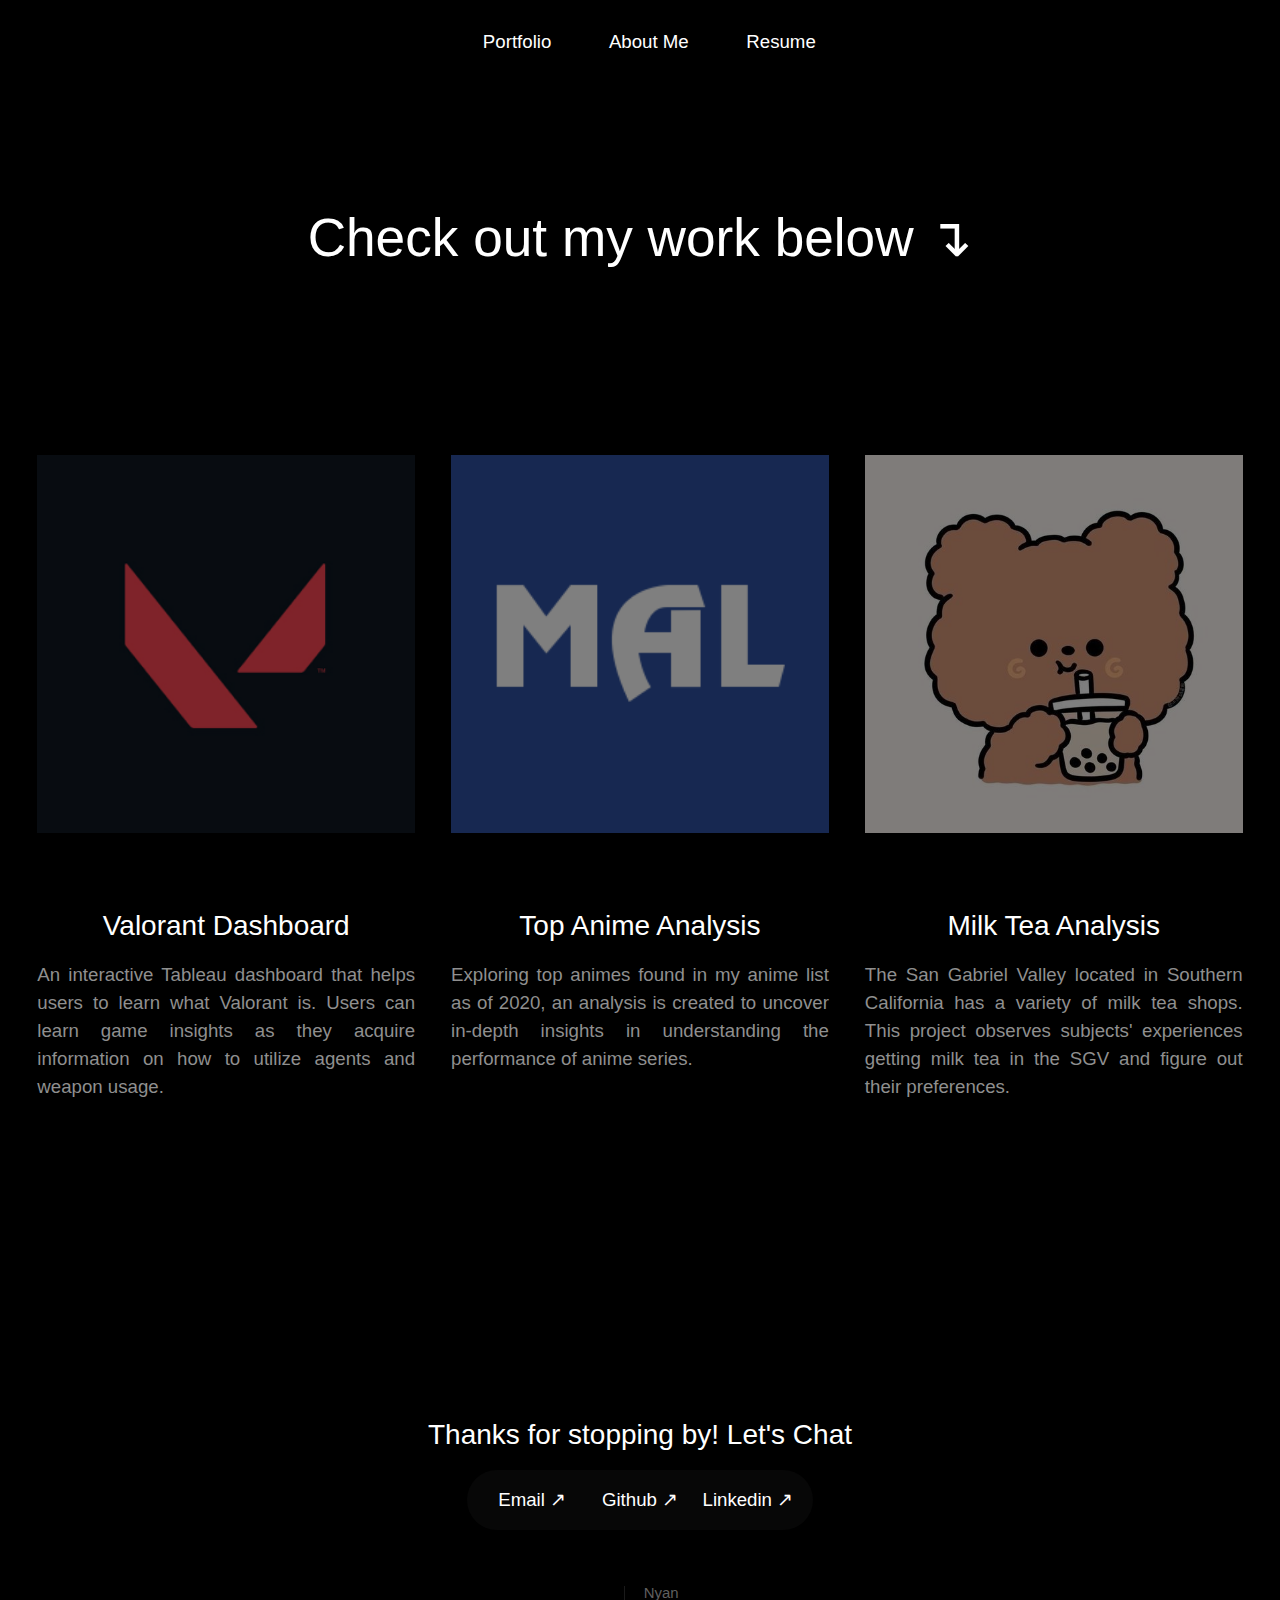
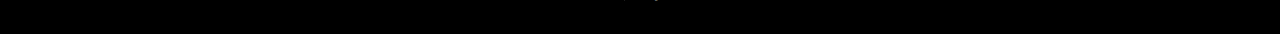
==== commit 3a4836d7: "Add files via upload" ====
--- a/index.html
+++ b/index.html
@@ -6,7 +6,7 @@
 -->
 <html>
 	<head>
-		<title>Index</title>
+		<title>Portfolio</title>
 		<meta charset="utf-8" />
 		<meta name="viewport" content="width=device-width, initial-scale=1, user-scalable=no" />
 		<link rel="stylesheet" href="assets/css/main.css" />
@@ -36,7 +36,7 @@
 					<div class="container">
 						<article id="main" class="special">
 							<header>
-								<h2><a>Portfolio</a></h2>
+								<h2><a>Check out my work below &#8628;</a></h2>
 							</header>
 						</article>
 						<hr />
@@ -101,8 +101,8 @@
 								<!-- Copyright -->
 									<div class="copyright">
 										<ul class="menu">
-											<li><!--&copy;--> &#128008 </li><li><!--Design: <a href="http://html5up.net">-->Nyan</a></li>
-										</ul>
+											<li><!--&copy;--> <img src="images/wired-lineal-1160-cat-head.gif" alt="" width="30"/> </li>
+											<li><!--Design: <a href="http://html5up.net">-->Nyan</a></li>										</ul>
 									</div>
 
 							</div>
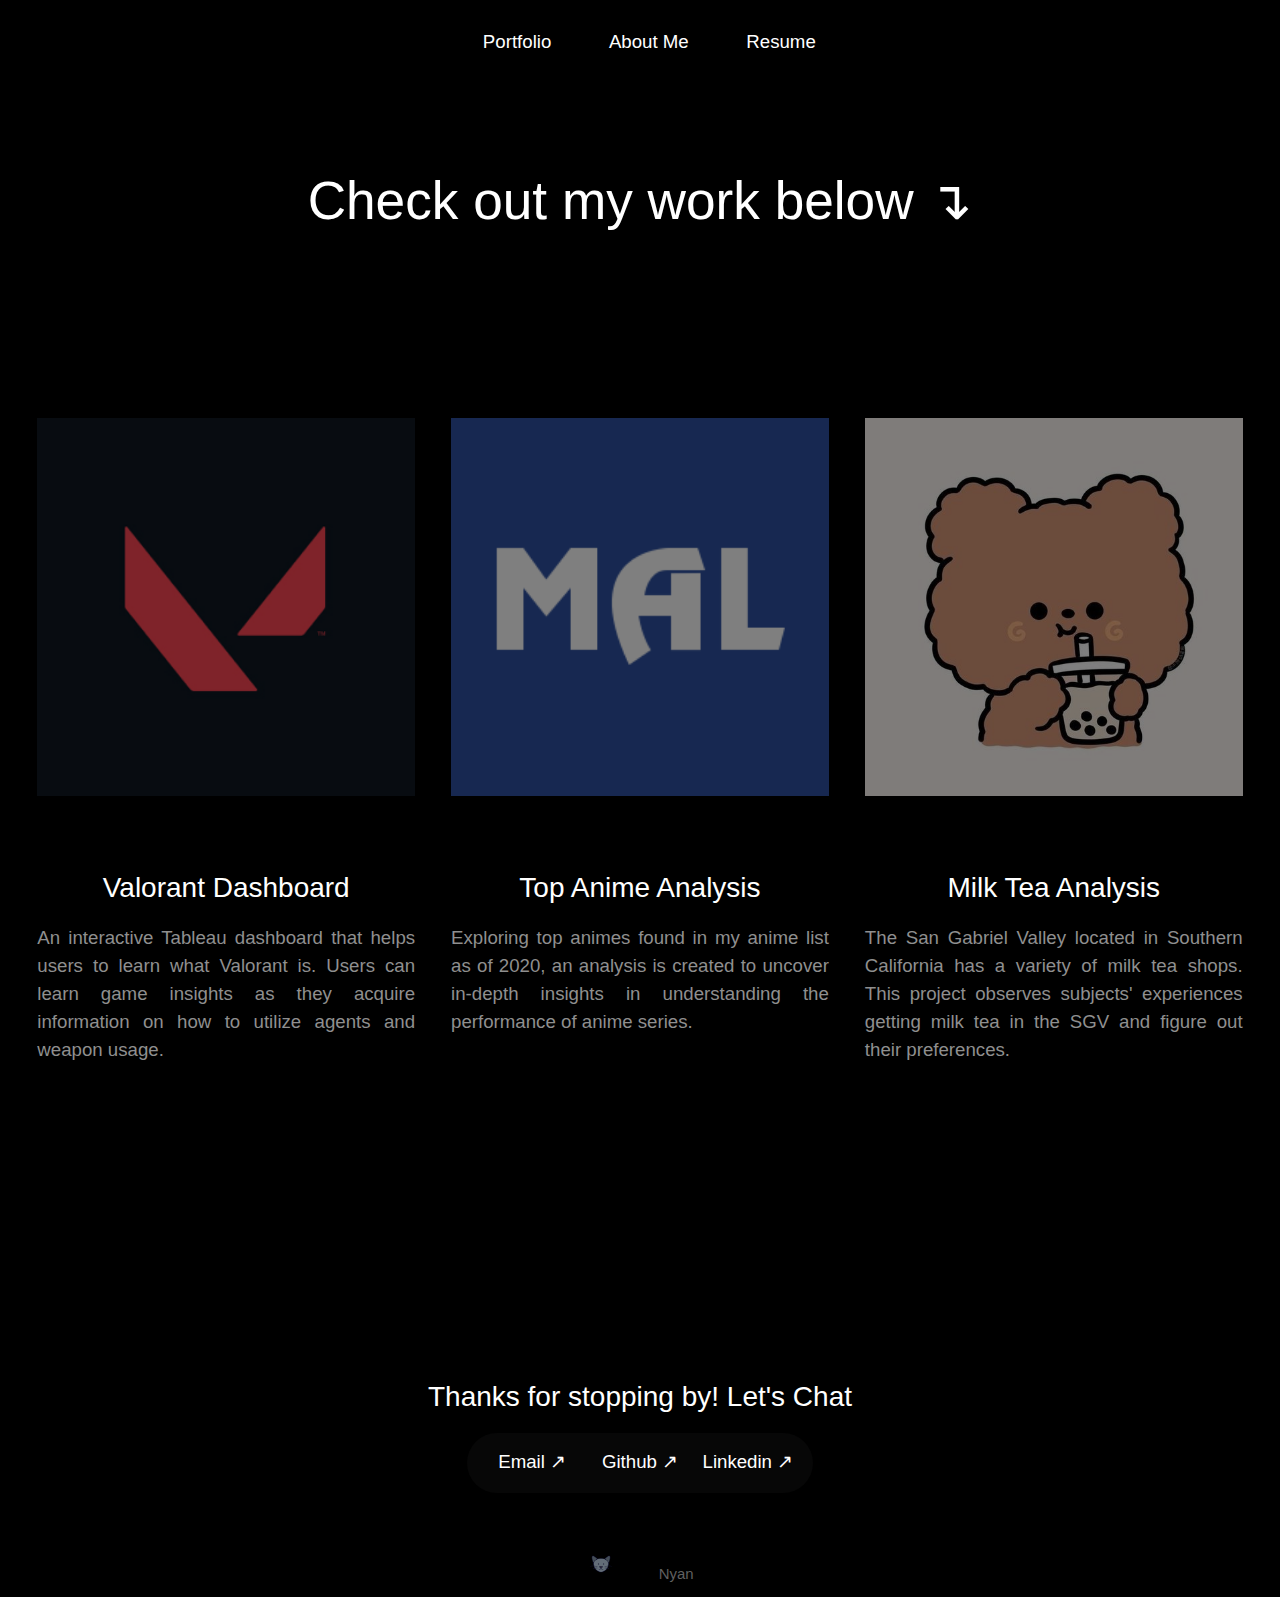
==== commit 47bfbab8: "Add files via upload" ====
--- a/index.html
+++ b/index.html
@@ -24,7 +24,7 @@
 							<ul>
 								<li><a href="#main" id="main-link">Portfolio</span></a></li>
 								<li><a href="about.html" id="main-link">About Me</span></a></li>
-								<li><a href="https://drive.google.com/file/d/10Ahz_g5iKy3Z0_Fi8x1R7ViCnJrls5Ot/view?usp=sharing">Resume</a></li>
+								<li><a href="https://drive.google.com/file/d/1FtS2yoSUehJq3g7om7UUnu847-BZouiu/view?usp=sharing">Resume</a></li>
 							</ul>
 						</nav>
 
--- a/assets/css/main.css
+++ b/assets/css/main.css
@@ -1809,14 +1809,6 @@
 		  .image:hover img {
 			filter: grayscale(0%); /* Make the image color back to normal on hover */
 		  }
-		  You can apply this CSS to the .image class to achieve the effect on all images with that class.
-		  
-		  
-		  
-		  
-		  
-		  
-		  
 
 		.image.fit {
 			display: block;
@@ -1922,7 +1914,7 @@
 
 		ul.menu li {
 			display: inline-block;
-			border-left: solid 1px rgba(128, 128, 128, 0.2);
+			border-left: solid 1px rgba(255, 0, 0, 0);
 			padding-left: 1.25em;
 			margin-left: 1.25em;
 		}
@@ -2211,7 +2203,7 @@
 		background-attachment: fixed;
 		color: #ffffff;
 		text-align: center;
-		padding: 7.5em 0 2em 0;
+		padding: 5.5em 0 2em 0;
 		cursor: default;
 	}
 
@@ -2954,7 +2946,7 @@
 						position: absolute;
 						left: 50%;
 						margin-left: -40px;
-						background: rgba(132, 128, 136, 0.75);
+						background: rgba(0, 0, 0, 0.75);
 						border-top: 0;
 						border-radius: 0 0 0.35em 0.35em;
 					}
@@ -2980,7 +2972,7 @@
 				top: 0;
 				width: 100%;
 				z-index: 10002;
-				background: #1f1920;
+				background: #000000;
 				box-shadow: inset 0px -2px 5px 0px rgba(0, 0, 0, 0.25);
 				font-size: 1em;
 			}
@@ -2993,7 +2985,7 @@
 					top: 0;
 					width: 100%;
 					height: 100%;
-					background: url("images/overlay.png");
+					/*background: url("images/overlay.png");*/
 					background-size: 128px 128px;
 				}
 
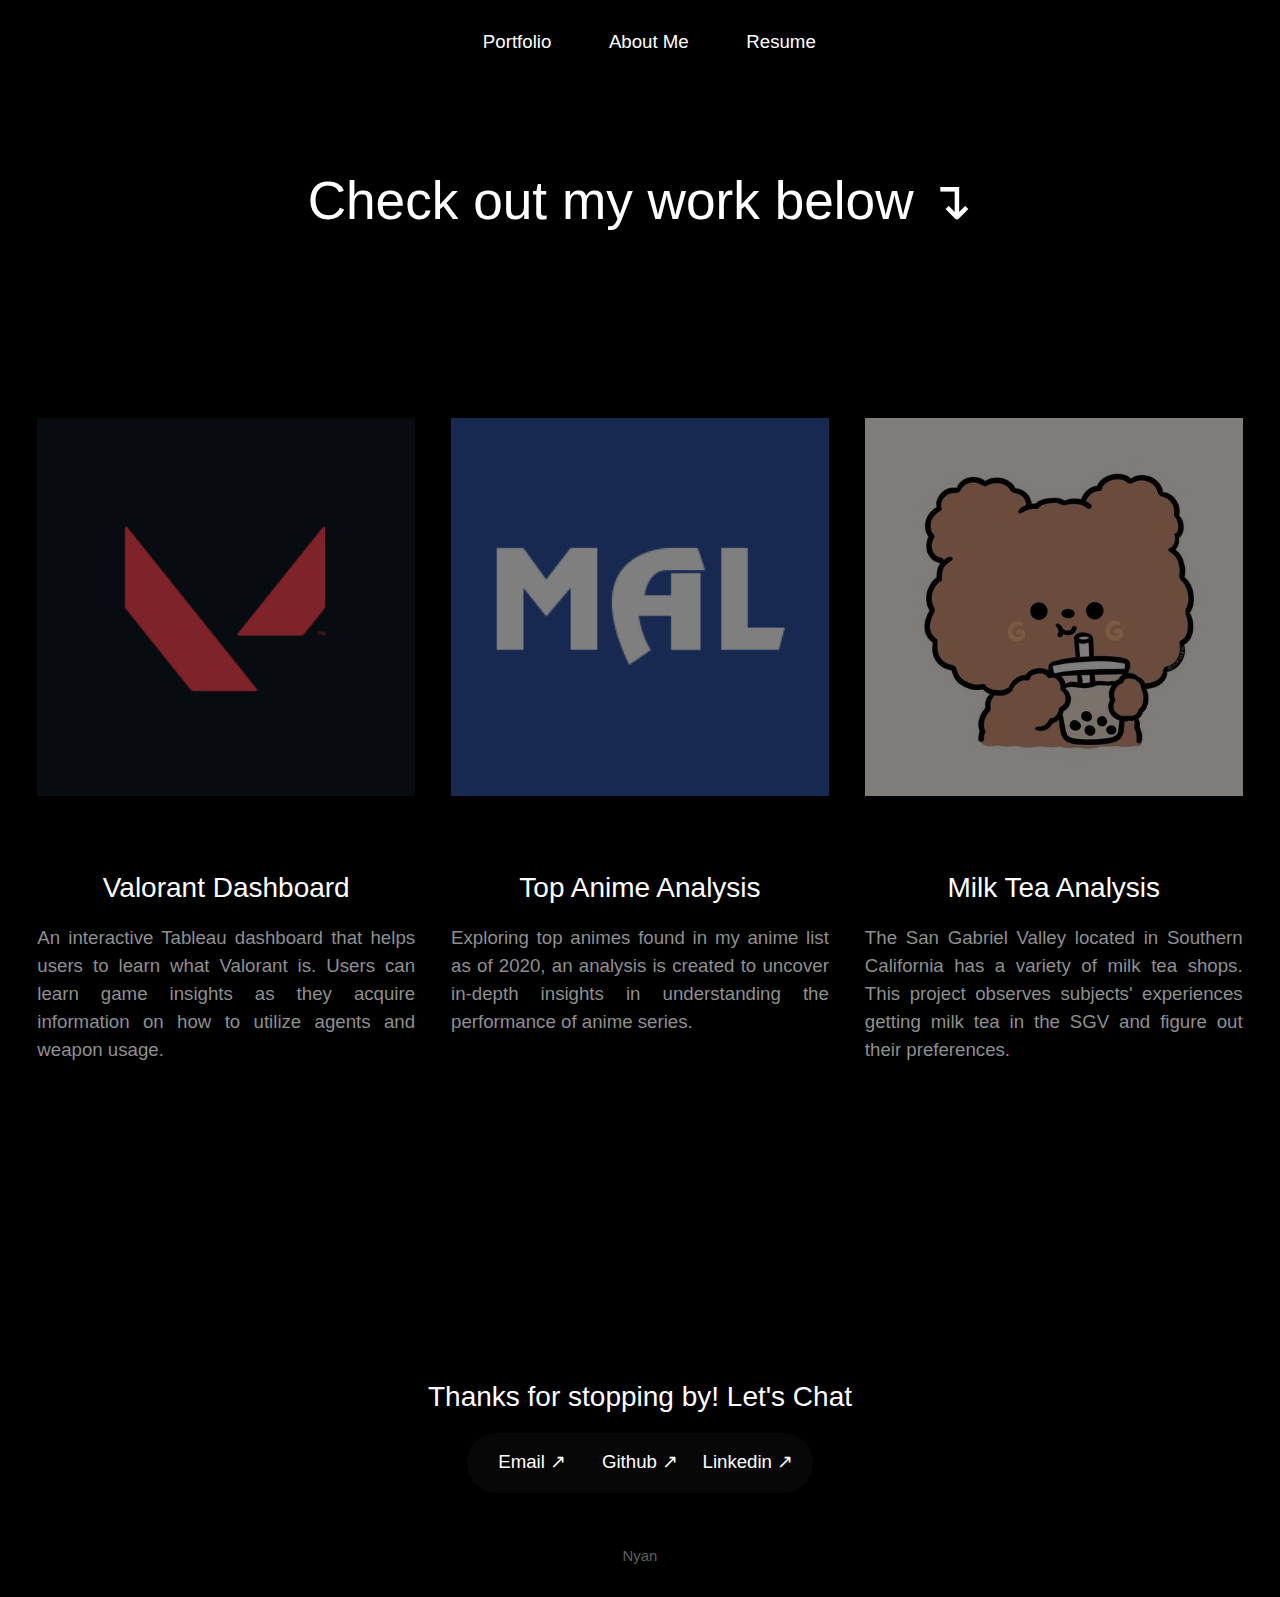
==== commit abf03a88: "Add files via upload" ====
--- a/index.html
+++ b/index.html
@@ -22,9 +22,9 @@
 					<!-- Nav -->
 						<nav id="nav">
 							<ul>
-								<li><a href="#main" id="main-link">Portfolio</span></a></li>
-								<li><a href="about.html" id="main-link">About Me</span></a></li>
-								<li><a href="https://drive.google.com/file/d/1FtS2yoSUehJq3g7om7UUnu847-BZouiu/view?usp=sharing">Resume</a></li>
+								<li><a href="index.html">Portfolio</span></a></li>
+								<li><a href="about.html">About Me</span></a></li>
+								<li><a href="resume.html">Resume</a></li>
 							</ul>
 						</nav>
 
@@ -76,6 +76,8 @@
 
 				</div>
 
+
+
 			<!-- Footer -->
 				<div id="footer">
 					<div class="container">
@@ -101,7 +103,6 @@
 								<!-- Copyright -->
 									<div class="copyright">
 										<ul class="menu">
-											<li><!--&copy;--> <img src="images/wired-lineal-1160-cat-head.gif" alt="" width="30"/> </li>
 											<li><!--Design: <a href="http://html5up.net">-->Nyan</a></li>										</ul>
 									</div>
 
--- a/assets/css/main.css
+++ b/assets/css/main.css
@@ -85,7 +85,7 @@
 	body {
 		background: #000000;
 		color: #8f8f8f;
-		font-size: 15pt;
+		font-size: 16pt;
 		line-height: 1.85em;
 		font-family: 'Gill Sans', 'Gill Sans MT', Calibri, 'Trebuchet MS', sans-serif;
 		font-weight: 300;
@@ -1826,6 +1826,11 @@
 			margin: 0 2em 2em 0;
 		}
 
+		.image.right {
+			float: right;
+			margin: 0 2em 2em 0;
+		}
+
 		.image.centered {
 			display: block;
 			margin: 0 0 2em 0;
@@ -2076,12 +2081,12 @@
 	.button {
 		position: relative;
 		display: inline-block;
-		background: #df7366;
-		color: #fff;
+		background: #a58a870e;
+		color: #ffffffc0;
 		text-align: center;
 		border-radius: 0.5em;
 		text-decoration: none;
-		padding: 0.65em 3em 0.65em 3em;
+		padding: 0.45em 2em 0.45em 2em;
 		border: 0;
 		cursor: pointer;
 		outline: 0;
@@ -2097,8 +2102,8 @@
 		input[type="reset"]:hover,
 		button:hover,
 		.button:hover {
-			color: #fff;
-			background: #ef8376;
+			color: #ef8376;
+			background: #a58a870e;
 		}
 
 		input[type="button"].alt,
@@ -2182,9 +2187,37 @@
 			}
 
 /* Wrapper */
-
+/*.wrapper {
+	background-color: #000000;
+	background-image: url('../../images/avatar-half.png'), url('../../images/avatar-head.png');
+	background-repeat: no-repeat;
+	background-position: 2% 79%, 2% 80%;
+	padding-left: 100px; /* adjust this value to the width of your image */
+	/*margin: 0 0 2em 0;
+	padding: 0em 0 6em 0;
+	background-attachment: fixed; /* make the background image fixed */
+  /*}
+  
+  @media (max-width: 767px) {
 	.wrapper {
-		background: #000000;
+	  background-image: none; /* hide the image */
+	  /*background-color: #000000; /* change the background color to grey */
+	/*}
+}*/
+	/*.wrapper {
+		background-color: #000000;
+		background-image: url('../../images/avatar-half.png');
+		background-repeat: no-repeat;
+		background-position: 2% 79%;
+		padding-left: 100px; /* adjust this value to the width of your image */
+		/*margin: 0 0 2em 0;
+		padding: 0em 0 6em 0;
+		background-attachment: fixed; /* make the background image fixed */
+	/*}*/
+	
+
+	.wrapper {
+		background: #000000 ;
 		margin: 0 0 2em 0;
 		padding: 0em 0 6em 0;
 	}
@@ -2203,7 +2236,7 @@
 		background-attachment: fixed;
 		color: #ffffff;
 		text-align: center;
-		padding: 5.5em 0 2em 0;
+		padding: 2.5em 0 5em 0;
 		cursor: default;
 	}
 
@@ -2859,7 +2892,7 @@
 			}
 
 				ul.icons li a {
-					width: 2.25em;
+					width: 5.25em;
 				}
 
 		/* Button */
@@ -3064,6 +3097,12 @@
 			.wrapper {
 				padding: 3em 1em 3em 1em;
 			}
+			@media (max-width: 768px) {
+				.wrapper {
+				  background: #000000;
+				  background-image: none;
+				}
+			}
 
 		/* Header */
 
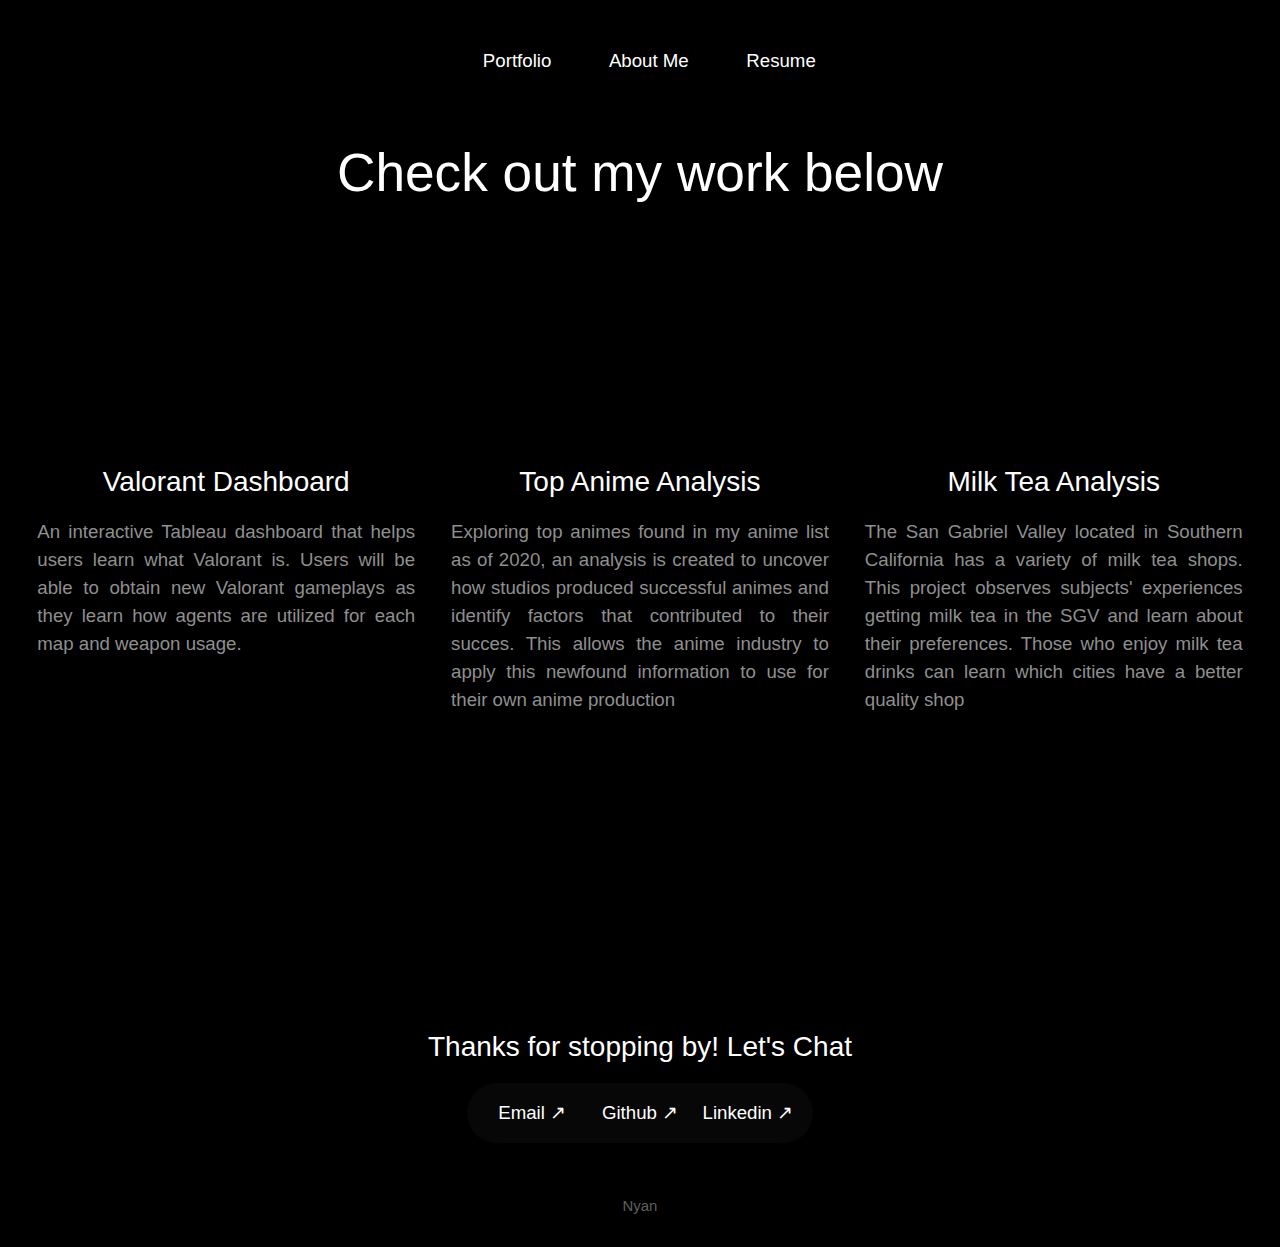
==== commit 38a8d6bd: "Add files via upload" ====
--- a/index.html
+++ b/index.html
@@ -10,6 +10,7 @@
 		<meta charset="utf-8" />
 		<meta name="viewport" content="width=device-width, initial-scale=1, user-scalable=no" />
 		<link rel="stylesheet" href="assets/css/main.css" />
+		<link rel="icon" href="images/avatar-head.png">
 		<noscript><link rel="stylesheet" href="assets/css/noscript.css" /></noscript>
 	</head>
 	<body class="no-sidebar is-preload">
@@ -23,7 +24,7 @@
 						<nav id="nav">
 							<ul>
 								<li><a href="index.html">Portfolio</span></a></li>
-								<li><a href="about.html">About Me</span></a></li>
+								<li><a href="AboutMe.html">About Me</span></a></li>
 								<li><a href="resume.html">Resume</a></li>
 							</ul>
 						</nav>
@@ -36,39 +37,44 @@
 					<div class="container">
 						<article id="main" class="special">
 							<header>
-								<h2><a>Check out my work below &#8628;</a></h2>
+								<h2><a>Check out my work below </a></h2>
 							</header>
 						</article>
 						<hr />
 						<div class="row">
 							<article class="col-4 col-12-mobile special">
-								<a href="https://public.tableau.com/app/profile/kim.santos/viz/ValorantVisualization/Dashboard1" class="image featured"><img src="images/logo_valorant.png" alt="" /></a>
+								<a href="ValorantProject.html" class="image featured"><img src="images/logo_valorant.png" alt="" /></a>
 								<header>
-									<h3><a href="https://public.tableau.com/app/profile/kim.santos/viz/ValorantVisualization/Dashboard1">Valorant Dashboard</a></h3>
+									<h3><a href="ValorantProject.html">Valorant Dashboard</a></h3>
 								</header>
 								<p>
-									An interactive Tableau dashboard that helps users to learn what Valorant is. Users can learn game insights as they acquire information on 
-									how to utilize agents and weapon usage.
+									An interactive Tableau dashboard that helps users learn what Valorant is. Users will be able to obtain new Valorant gameplays
+									as they learn how agents are utilized for each map and weapon usage.
+						
 								</p>
 							</article>
 							<article class="col-4 col-12-mobile special">
-								<a href="https://github.com/santoskim/My-Anime-List" class="image featured"><img src="images/logo_myanimelist.png" alt="" /></a>
+								<a href="TopAnimeProject.html" class="image featured"><img src="images/logo_myanimelist.png" alt="" /></a>
 								<header>
-									<h3><a href="https://github.com/santoskim/My-Anime-List">Top Anime Analysis</a></h3>
+									<h3><a href="TopAnimeProject.html">Top Anime Analysis</a></h3>
 								</header>
 								<p>
-									Exploring top animes found in my anime list as of 2020, an analysis is created to uncover in-depth insights in understanding 
-									the performance of anime series.
+									Exploring top animes found in my anime list as of 2020, an analysis is created to uncover how studios produced successful animes
+									and identify factors that contributed to their succes. This allows the anime industry to apply this newfound information
+									to use for their own anime production
+									
+
 								</p>
 							</article>
 							<article class="col-4 col-12-mobile special">
-								<a href="https://github.com/santoskim/Milk-Tea-Data-Analysis" class="image featured"><img src="images/logo_boba.jpg" alt="" /></a>
+								<a href="SGVMilkTeaProject.html" class="image featured"><img src="images/logo_boba.jpg" alt="" /></a>
 								<header>
-									<h3><a href="https://github.com/santoskim/Milk-Tea-Data-Analysis">Milk Tea Analysis</a></h3>
+									<h3><a href="SGVMilkTeaProject.html">Milk Tea Analysis</a></h3>
 								</header>
 								<p>
 									The San Gabriel Valley located in Southern California has a variety of milk tea shops. This project observes subjects' experiences 
-									getting milk tea in the SGV and figure out their preferences.
+									getting milk tea in the SGV and learn about their preferences. Those who enjoy milk tea drinks can learn which cities have a better
+									quality shop
 								</p>
 							</article>
 						</div>
--- a/assets/css/main.css
+++ b/assets/css/main.css
@@ -86,7 +86,7 @@
 		background: #000000;
 		color: #8f8f8f;
 		font-size: 16pt;
-		line-height: 1.85em;
+		line-height: -1.85em;
 		font-family: 'Gill Sans', 'Gill Sans MT', Calibri, 'Trebuchet MS', sans-serif;
 		font-weight: 300;
 	}
@@ -149,7 +149,7 @@
 
 	a {
 		color: inherit;
-		border-bottom: solid 1px rgba(128, 128, 128, 0.15);
+		border-bottom: solid 1px rgba(255, 0, 0, 0);
 		text-decoration: none;
 		-moz-transition: background-color 0.35s ease-in-out, color 0.35s ease-in-out, border-bottom-color 0.35s ease-in-out;
 		-webkit-transition: background-color 0.35s ease-in-out, color 0.35s ease-in-out, border-bottom-color 0.35s ease-in-out;
@@ -233,6 +233,8 @@
 		max-width: 100%;
 		width: 1400px;
 	}
+
+	
 
 		@media screen and (max-width: 1680px) {
 
@@ -2119,8 +2121,25 @@
 			input[type="reset"].alt:hover,
 			button.alt:hover,
 			.button.alt:hover {
-				background: #3B353C;
-			}
+				background: #2B252C;
+			}
+			.dropdown {
+				position: relative;
+				display: inline-block;
+			  }
+			  
+			  .dropdown-content {
+				display: none;
+				position: absolute;
+				background-color: #000000;
+				min-width: 160px;
+				box-shadow: 0px 8px 16px 0px rgba(0, 0, 0, 0);
+				z-index: 1;
+			  }
+			  
+			  .dropdown:hover .dropdown-content {
+				display: block;
+			  }
 
 /* Post */
 
@@ -2236,7 +2255,7 @@
 		background-attachment: fixed;
 		color: #ffffff;
 		text-align: center;
-		padding: 2.5em 0 5em 0;
+		padding: 3.5em 0 2.5em 0;
 		cursor: default;
 	}
 
@@ -2265,7 +2284,7 @@
 			}
 
 		#header h1 {
-			color: #ffffff;
+			color: #b80000;
 			font-size: 3em;
 			line-height: 1em;
 		}
@@ -2341,7 +2360,7 @@
 		left: 0;
 		width: 100%;
 		text-align: center;
-		padding: 1.5em 0 1.5em 0;
+		padding: 2.5em 0 1.5em 0;
 		z-index: 1;
 		overflow: hidden;
 	}
@@ -2352,8 +2371,8 @@
 			display: inline-block;
 			margin: 0;
 			height: 21px;
-			border-left: solid 1px rgb(0, 0, 0);
-			border-right: solid 1px rgb(0, 0, 0);
+			border-left: solid 1px rgba(0, 0, 0, 0);
+			border-right: solid 1px rgba(231, 0, 0, 0);
 		}
 
 			#nav > ul:before, #nav > ul:after {
@@ -2836,6 +2855,7 @@
 			header > p {
 				font-size: 1.25em;
 			}
+			
 
 		/* Image */
 
@@ -2979,7 +2999,7 @@
 						position: absolute;
 						left: 50%;
 						margin-left: -40px;
-						background: rgba(0, 0, 0, 0.75);
+						background: rgba(255, 0, 0, 0.75);
 						border-top: 0;
 						border-radius: 0 0 0.35em 0.35em;
 					}
@@ -2998,15 +3018,15 @@
 				-ms-transition: -ms-transform 0.5s ease;
 				transition: transform 0.5s ease;
 				display: block;
-				height: 50vh;
+				height: 30vh;
 				left: 0;
 				overflow-y: auto;
 				position: fixed;
 				top: 0;
 				width: 100%;
 				z-index: 10002;
-				background: #000000;
-				box-shadow: inset 0px -2px 5px 0px rgba(0, 0, 0, 0.25);
+				background: #00c3dd;
+				box-shadow: inset 0px -2px 5px 0px rgb(9, 255, 0);
 				font-size: 1em;
 			}
 
@@ -3019,7 +3039,7 @@
 					width: 100%;
 					height: 100%;
 					/*background: url("images/overlay.png");*/
-					background-size: 128px 128px;
+					/*background-size: 128px 128px;*/
 				}
 
 				#navPanel .link {
@@ -3030,7 +3050,7 @@
 					padding: 0.5em;
 					color: #ddd;
 					border: 0;
-					border-top: dotted 1px rgba(255, 255, 255, 0.05);
+					border-top: dotted 1px rgb(233, 2, 2);
 				}
 
 					#navPanel .link:first-child {
